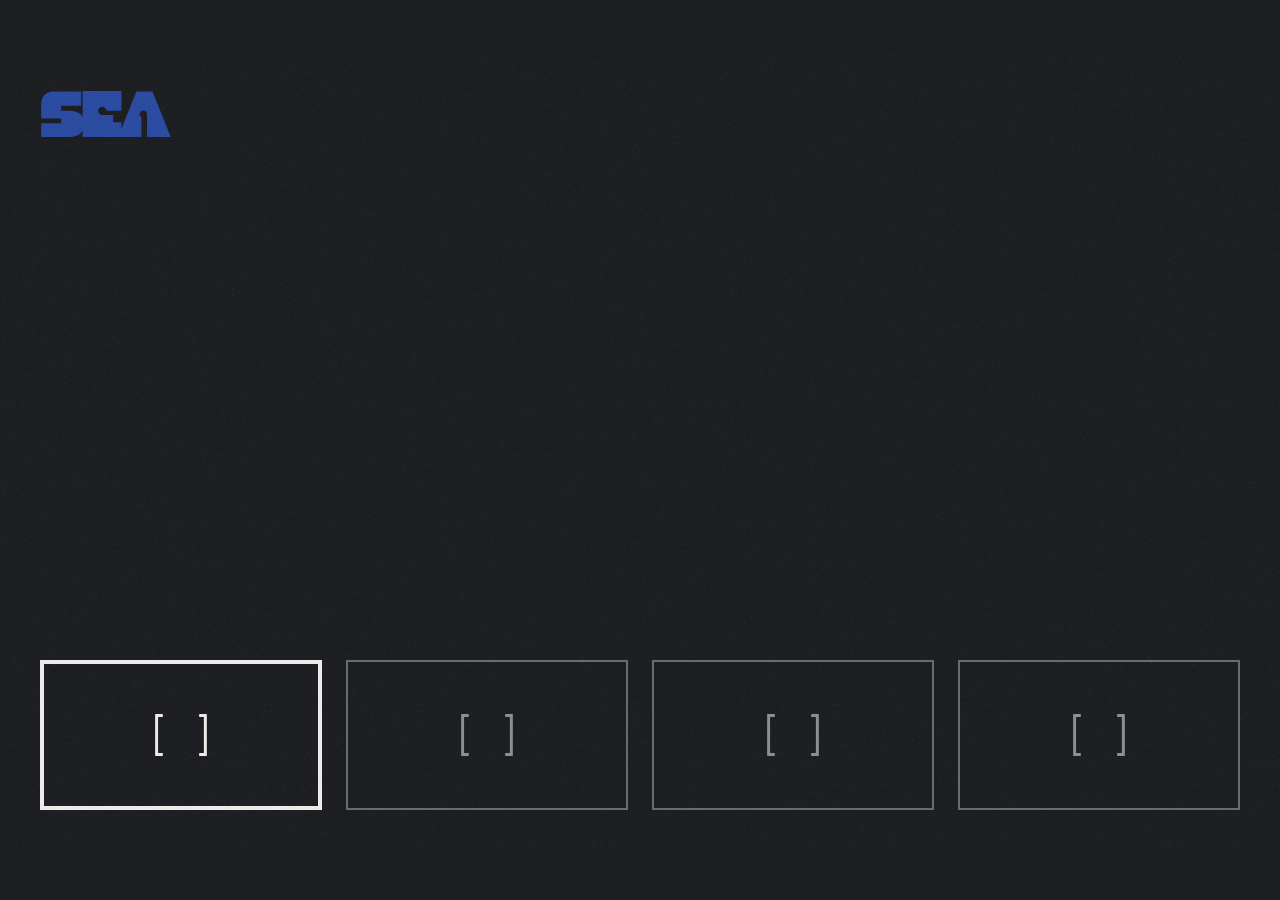
==== index.html @ a9088f77 "Add files via upload" ====
<!doctype html><html lang="ko"><head><meta charset="utf-8"><meta name="viewport" content="width=device-width,initial-scale=1"><title>SEA</title>
<meta name="theme-color" content="#1D1E21"><link rel="manifest" href="manifest.webmanifest"><link rel="apple-touch-icon" href="icons/icon-180.png"><link rel="icon" href="icons/icon-192.png">
<style>html,body{margin:0;background:#1D1E21}</style>
<script>(function(){var m=Math.min(innerWidth,screen.width)<760,u=false;try{u=localStorage.getItem('sea:unlocked')==='1'}catch(e){}
location.replace(u?(m?'HomeM2.dc.html':'HomeD.dc.html'):(m?'OnboardM.dc.html':'OnboardD.dc.html'));})();</script></head><body></body></html>
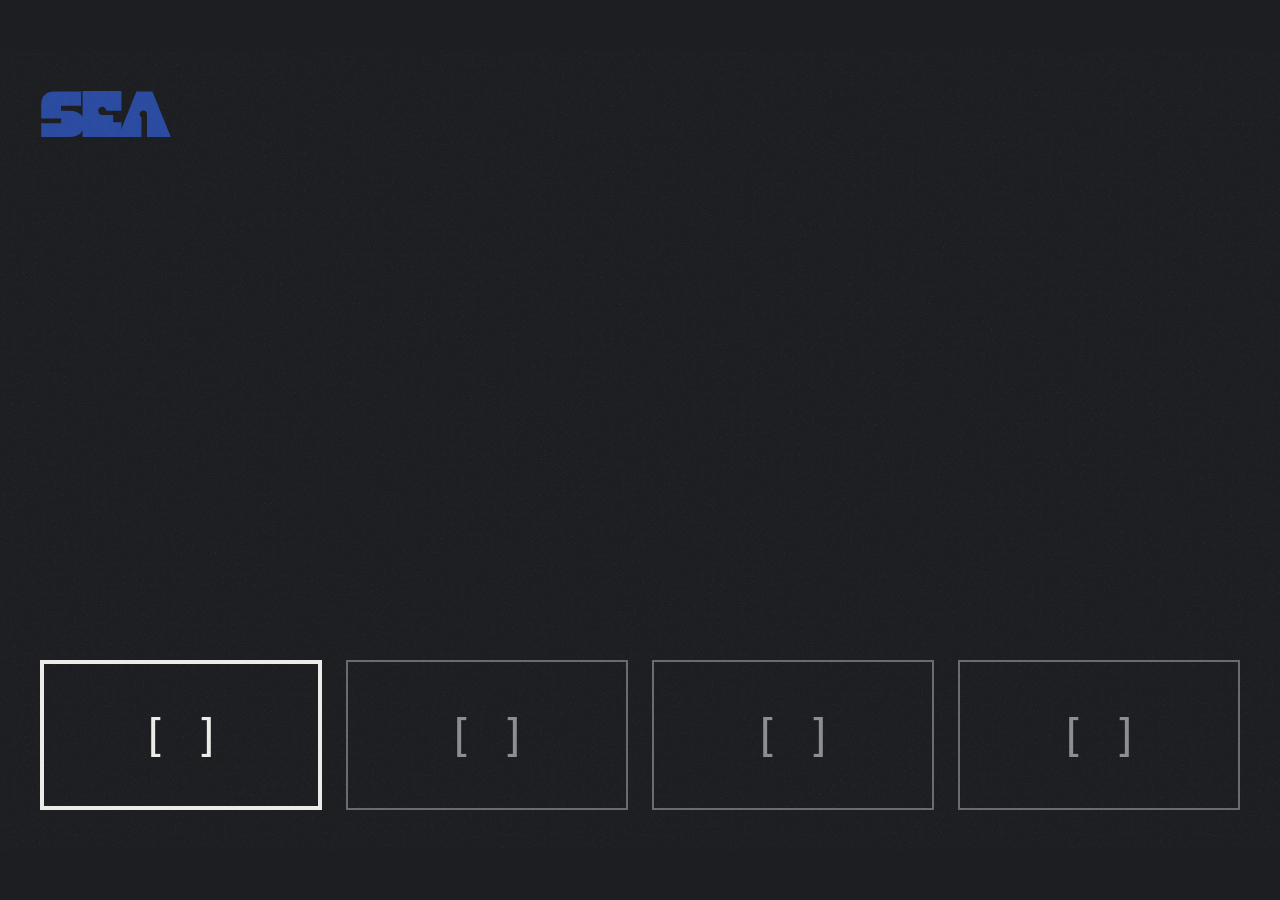
==== commit d6326a98: "Add files via upload" ====
--- a/index.html
+++ b/index.html
@@ -1,5 +1,128 @@
-<!doctype html><html lang="ko"><head><meta charset="utf-8"><meta name="viewport" content="width=device-width,initial-scale=1"><title>SEA</title>
-<meta name="theme-color" content="#1D1E21"><link rel="manifest" href="manifest.webmanifest"><link rel="apple-touch-icon" href="icons/icon-180.png"><link rel="icon" href="icons/icon-192.png">
-<style>html,body{margin:0;background:#1D1E21}</style>
-<script>(function(){var m=Math.min(innerWidth,screen.width)<760,u=false;try{u=localStorage.getItem('sea:unlocked')==='1'}catch(e){}
-location.replace(u?(m?'HomeM2.dc.html':'HomeD.dc.html'):(m?'OnboardM.dc.html':'OnboardD.dc.html'));})();</script></head><body></body></html>+<!doctype html><html lang="ko"><head><meta charset="utf-8">
+<meta name="viewport" content="width=device-width,initial-scale=1,viewport-fit=cover,user-scalable=no,interactive-widget=overlays-content">
+<title>SEA</title>
+<meta name="theme-color" content="#1D1E21">
+<meta name="apple-mobile-web-app-capable" content="yes"><meta name="mobile-web-app-capable" content="yes">
+<meta name="apple-mobile-web-app-status-bar-style" content="black-translucent"><meta name="apple-mobile-web-app-title" content="SEA">
+<link rel="manifest" href="manifest.webmanifest"><link rel="apple-touch-icon" href="icons/icon-180.png"><link rel="icon" href="icons/icon-192.png">
+<style>
+html,body{margin:0;height:100%;overflow:hidden;background:#1D1E21;overscroll-behavior:none;-webkit-tap-highlight-color:transparent;transition:background-color .5s}
+body{position:fixed;inset:0}
+#stage{position:fixed;inset:0;overflow:hidden}
+#stage iframe{position:absolute;left:0;top:0;width:100%;height:100%;border:0;visibility:hidden;background:transparent;display:block}
+#stage iframe.on{visibility:visible}
+#load{position:fixed;inset:0;z-index:9;background:#1D1E21;display:flex;flex-direction:column;align-items:center;justify-content:center;gap:22px;transition:opacity .6s ease}
+#load.off{opacity:0;pointer-events:none}
+#load .logo{width:150px;animation:breathe 1.6s ease-in-out infinite alternate}
+#load .logo svg{width:100%;height:auto}
+#load .bar{width:150px;height:3px;background:rgba(236,235,231,.15);overflow:hidden}
+#load .bar i{display:block;width:40%;height:100%;background:#2A4BA0;animation:slide 1.1s cubic-bezier(.4,0,.2,1) infinite}
+#tick{position:fixed;left:0;top:0;height:3px;width:0;background:#2A4BA0;z-index:8;opacity:0;transition:opacity .2s}
+#tick.go{opacity:1;animation:tick 2.4s cubic-bezier(.1,.6,.2,1) forwards}
+@keyframes breathe{from{opacity:.55;transform:scale(.97)}to{opacity:1;transform:none}}
+@keyframes slide{from{transform:translateX(-110%)}to{transform:translateX(260%)}}
+@keyframes tick{from{width:0}to{width:85%}}
+</style></head><body>
+<div id="stage" aria-live="polite"></div>
+<div id="tick" aria-hidden="true"></div>
+<div id="load" role="status" aria-label="불러오는 중"><div class="logo"><svg viewBox="64 36 538 196"  role="img" aria-label="SEA" style="display:block;"><path fill="#2A4BA0" d="M125.48,42.34h105.7l.37,58.43h-82.25v20.1h33.87c41.69,0,62.16,23.82,62.16,53.22s-20.47,53.97-62.16,53.97h-114.64v-56.2h81.14v-19.73h-81.14v-56.2c0-36.85,20.47-53.6,56.95-53.6Z"></path><path fill="#2A4BA0" d="M396.02,39.74v80.77h-61.78c-.37-8.56-7.44-15.63-16.38-15.63s-16.75,7.44-16.75,16.75,7.44,16.38,16.75,16.38h44.66v30.15h33.5v59.92h-158.55V39.74h158.55Z"></path><path fill="#2A4BA0" d="M477.74,147.3v80.77h-95.28l74.81-185.72h65.13l75.18,185.72h-97.14v-93.05c0-8.19-6.7-14.89-14.89-14.89s-14.89,6.7-14.89,14.89c0,5.21,2.61,10.05,7.07,12.28Z"></path></svg></div><div class="bar"><i></i></div></div>
+<script>
+(function () {
+  window.__SEA_SHELL = true;
+  var API = 'https://script.google.com/macros/s/AKfycbxQtSueuLYYESaF0tlLg1548-69484XeGy9Fcef4gxMqGpDpuX1JUzJbGy-PPEKbmEmkA/exec';
+  try { var mq = new URLSearchParams(location.search).get('me'); if (mq === 'hy-260dfaa1') localStorage.setItem('sea:me', 'hy'); else if (mq === 'sea') localStorage.removeItem('sea:me'); } catch (e) {}
+  var M = Math.min(innerWidth, screen.width) < 760;
+  var ORDER = ['Onboard', 'Letter', 'Home', 'Schedule', 'Notice', 'Tips', 'Ask'];
+  var DARK = { Onboard: 1, Letter: 1 };
+  var stage = document.getElementById('stage'), load = document.getElementById('load'), tick = document.getElementById('tick');
+  function baseOf(h) { var m = String(h).match(/(Onboard|Letter|Home|Schedule|Notice|Tips|Ask)/); return m ? m[1] : null; }
+  function file(b) { return (b === 'Home' ? (M ? 'HomeM2' : 'HomeD') : b + (M ? 'M' : 'D')) + '.dc.html'; }
+  var frames = {}, cur = null, busy = false, queued = null;
+  function ready(f, done) {
+    var n = 0, fin = false, end = function () { if (fin) return; fin = true; requestAnimationFrame(function () { requestAnimationFrame(done); }); };
+    (function t() {
+      try {
+        var d = f.contentDocument, r = d && d.getElementById('dc-root');
+        if (r && r.style.transform && r.querySelector('.sc-host > div')) {
+          if (d.fonts && d.fonts.ready) { d.fonts.ready.then(end); setTimeout(end, 900); } else end();
+          return;
+        }
+      } catch (e) {}
+      if (n++ < 400) setTimeout(t, 25); else end();
+    })();
+  }
+  function make(b, q) {
+    var f = document.createElement('iframe');
+    f.setAttribute('title', b); f.setAttribute('allow', 'clipboard-write; web-share');
+    var o = { b: b, q: q || '', f: f, done: false, cbs: [] };
+    o.when = function (cb) { if (o.done) cb(); else o.cbs.push(cb); };
+    f.addEventListener('load', function () { ready(f, function () { o.done = true; o.cbs.splice(0).forEach(function (cb) { cb(); }); }); }, { once: true });
+    f.src = file(b) + (q || '');
+    stage.appendChild(f); frames[b] = o; return o;
+  }
+  function show(o) {
+    try { var w = o.f.contentWindow; w.dispatchEvent(new Event('sea:show')); } catch (e) {}
+  }
+  function go(h, fromPop) {
+    var b = baseOf(h); if (!b) return;
+    var q = h.indexOf('?') >= 0 ? h.slice(h.indexOf('?')) : '';
+    if (busy) { queued = [h, fromPop]; return; }
+    var o = frames[b];
+    if (o && q && o.q !== q) { if (o === cur) { o.f.src = file(b) + q; o.q = q; return; } o.f.remove(); delete frames[b]; o = null; }
+    if (!o) o = make(b, q);
+    if (o === cur) return;
+    busy = true;
+    var d = cur ? (ORDER.indexOf(b) >= ORDER.indexOf(cur.b) ? 1 : -1) : 0;
+    if (!fromPop) { try { history[cur ? 'pushState' : 'replaceState']({ h: file(b) + q }, '', '#' + b); } catch (e) {} }
+    var slow = setTimeout(function () { if (cur) tick.className = 'go'; }, 120);
+    o.when(function () { clearTimeout(slow); tick.className = ''; swap(o, d); });
+  }
+  function swap(o, d) {
+    var old = cur; cur = o;
+    document.documentElement.style.backgroundColor = document.body.style.backgroundColor = DARK[o.b] ? '#1D1E21' : '#2A4BA0';
+    o.f.classList.add('on'); show(o);
+    if (!old) { load.classList.add('off'); busy = false; prefetch(); return next(); }
+    try { var a = old.f.contentDocument.activeElement; if (a && a.blur) a.blur(); } catch (e) {}
+    var dur = 560, ez = 'cubic-bezier(.22,.8,.22,1)';
+    o.f.style.zIndex = 2; old.f.style.zIndex = 1;
+    o.f.style.boxShadow = (d > 0 ? '-' : '') + '24px 0 48px rgba(10,12,20,.28)';
+    var an = o.f.animate([{ transform: 'translate3d(' + (d * 100) + '%,0,0)' }, { transform: 'translate3d(0,0,0)' }], { duration: dur, easing: ez });
+    old.f.animate([{ transform: 'translate3d(0,0,0)', opacity: 1 }, { transform: 'translate3d(' + (-d * 28) + '%,0,0)', opacity: .55 }], { duration: dur, easing: ez, fill: 'forwards' });
+    an.onfinish = function () {
+      old.f.classList.remove('on'); old.f.getAnimations().forEach(function (x) { x.cancel(); });
+      o.f.style.zIndex = ''; o.f.style.boxShadow = ''; old.f.style.zIndex = '';
+      busy = false; next();
+    };
+  }
+  function next() { if (queued) { var q = queued; queued = null; go(q[0], q[1]); } }
+  function prefetch() {
+    var list = ['Letter', 'Home', 'Schedule', 'Notice', 'Tips', 'Ask'];
+    (function one() {
+      var b = list.shift(); if (!b) return;
+      if (frames[b]) return one();
+      var o = make(b, ''); o.when(function () { setTimeout(one, 250); });
+    })();
+  }
+  window.__seaGo = function (h) { go(h, false); };
+  addEventListener('popstate', function (e) { var h = e.state && e.state.h; if (h) go(h, true); });
+  // 키보드: 화면을 밀어 올리지 않고 겹치게. 안쪽 페이지에 키보드 높이만 알려 준다.
+  if (window.visualViewport) {
+    var vv = window.visualViewport, base = innerHeight;
+    var kb = function () {
+      if (vv.height > base) base = vv.height;
+      var px = Math.max(0, Math.round(innerHeight - vv.height - vv.offsetTop)); if (px < 80) px = 0;
+      try { cur && cur.f.contentWindow.__seaKb && cur.f.contentWindow.__seaKb(px); } catch (e) {}
+      if (window.scrollY || document.body.scrollTop) { window.scrollTo(0, 0); document.body.scrollTop = 0; }
+    };
+    vv.addEventListener('resize', kb); vv.addEventListener('scroll', kb);
+  }
+  var u = false, dd = false;
+  try { u = localStorage.getItem('sea:unlocked') === '1'; dd = !!localStorage.getItem('sea:dates'); } catch (e) {}
+  var start = function () { go(u && dd ? 'Home' : (u ? 'Onboard?step=dates' : 'Onboard'), false); };
+  if (u && !dd && API) {
+    var t = setTimeout(start, 2500), once = false, st2 = function () { if (once) return; once = true; clearTimeout(t); start(); };
+    fetch(API + '?t=' + Date.now()).then(function (r) { return r.json(); }).then(function (x) { var r = x && x.store && x.store['sea:dates']; if (r && r.v) { try { localStorage.setItem('sea:dates', JSON.stringify(r.v)); localStorage.setItem('sea:dates:at', String(r.at)); dd = true; } catch (e) {} } st2(); }).catch(st2);
+  } else start();
+  if ('serviceWorker' in navigator) addEventListener('load', function () { navigator.serviceWorker.register('sw.js').catch(function () {}); });
+})();
+</script></body></html>
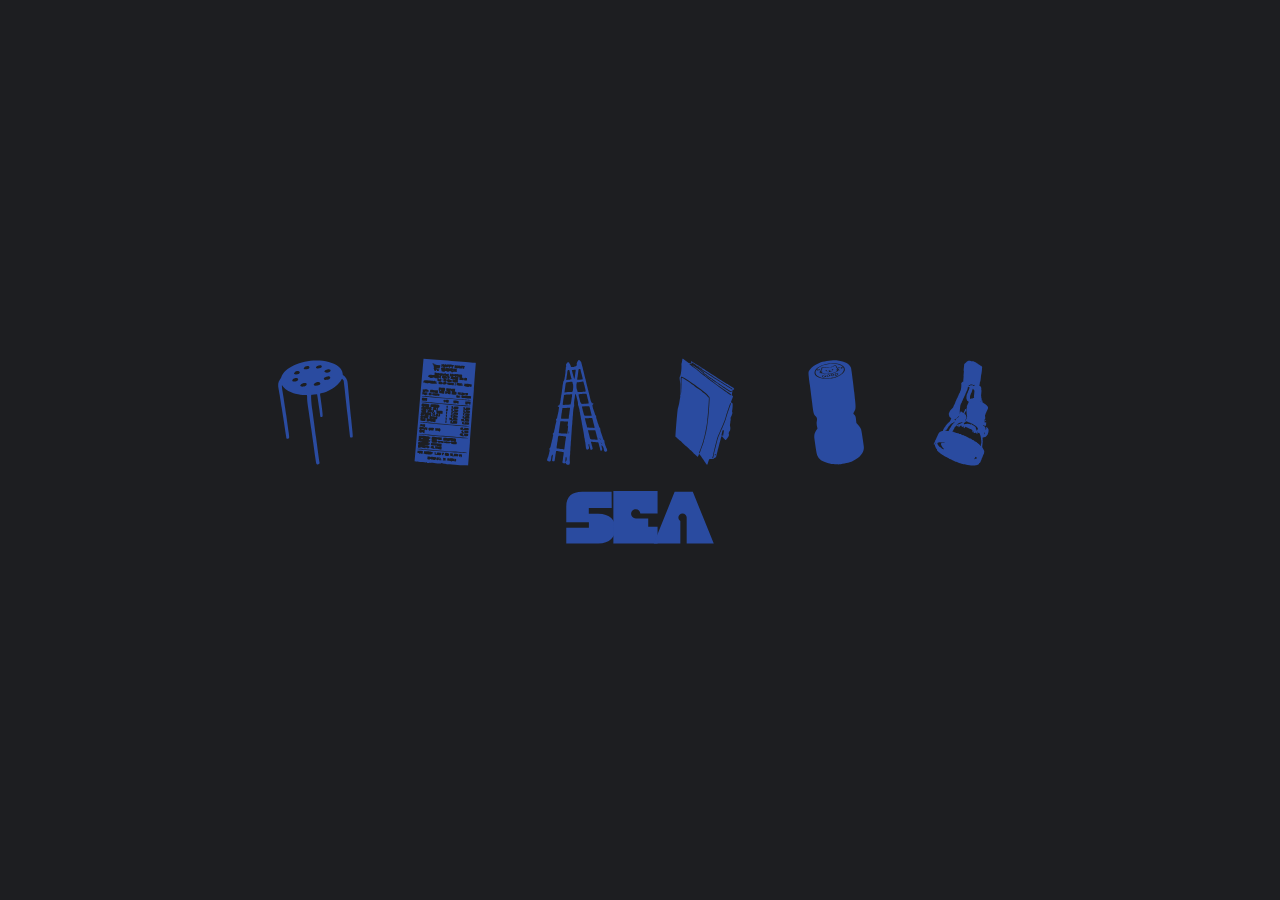
==== commit 5fc9106d: "Add files via upload" ====
--- a/index.html
+++ b/index.html
@@ -13,19 +13,20 @@
 #stage iframe.on{visibility:visible}
 #load{position:fixed;inset:0;z-index:9;background:#1D1E21;display:flex;flex-direction:column;align-items:center;justify-content:center;gap:22px;transition:opacity .6s ease}
 #load.off{opacity:0;pointer-events:none}
-#load .logo{width:150px;animation:breathe 1.6s ease-in-out infinite alternate}
-#load .logo svg{width:100%;height:auto}
-#load .bar{width:150px;height:3px;background:rgba(236,235,231,.15);overflow:hidden}
-#load .bar i{display:block;width:40%;height:100%;background:#2A4BA0;animation:slide 1.1s cubic-bezier(.4,0,.2,1) infinite}
+#load .objs{display:flex;align-items:flex-end;justify-content:center;gap:min(2vw,18px);width:min(86vw,760px)}
+#load .objs svg{flex:1 1 0;min-width:0;height:auto;max-height:22vh;opacity:0;transform:translateY(-36px) rotate(var(--r));animation:drop .7s cubic-bezier(.2,.8,.25,1.15) forwards;animation-delay:calc(var(--i) * 170ms)}
+#load .logo{width:min(34vw,150px);opacity:0;animation:fadein .6s ease forwards;animation-delay:1.05s}
+#load .logo svg{width:100%;height:auto;display:block}
+@media (max-width:759px){#load .objs{flex-wrap:wrap;width:78vw;row-gap:10px}#load .objs svg{flex:0 0 30%;max-height:none}}
+@keyframes drop{to{opacity:1;transform:translateY(0) rotate(var(--r))}}
+@keyframes fadein{to{opacity:1}}
 #tick{position:fixed;left:0;top:0;height:3px;width:0;background:#2A4BA0;z-index:8;opacity:0;transition:opacity .2s}
 #tick.go{opacity:1;animation:tick 2.4s cubic-bezier(.1,.6,.2,1) forwards}
-@keyframes breathe{from{opacity:.55;transform:scale(.97)}to{opacity:1;transform:none}}
-@keyframes slide{from{transform:translateX(-110%)}to{transform:translateX(260%)}}
 @keyframes tick{from{width:0}to{width:85%}}
 </style></head><body>
 <div id="stage" aria-live="polite"></div>
 <div id="tick" aria-hidden="true"></div>
-<div id="load" role="status" aria-label="불러오는 중"><div class="logo"><svg viewBox="64 36 538 196"  role="img" aria-label="SEA" style="display:block;"><path fill="#2A4BA0" d="M125.48,42.34h105.7l.37,58.43h-82.25v20.1h33.87c41.69,0,62.16,23.82,62.16,53.22s-20.47,53.97-62.16,53.97h-114.64v-56.2h81.14v-19.73h-81.14v-56.2c0-36.85,20.47-53.6,56.95-53.6Z"></path><path fill="#2A4BA0" d="M396.02,39.74v80.77h-61.78c-.37-8.56-7.44-15.63-16.38-15.63s-16.75,7.44-16.75,16.75,7.44,16.38,16.75,16.38h44.66v30.15h33.5v59.92h-158.55V39.74h158.55Z"></path><path fill="#2A4BA0" d="M477.74,147.3v80.77h-95.28l74.81-185.72h65.13l75.18,185.72h-97.14v-93.05c0-8.19-6.7-14.89-14.89-14.89s-14.89,6.7-14.89,14.89c0,5.21,2.61,10.05,7.07,12.28Z"></path></svg></div><div class="bar"><i></i></div></div>
+<div id="load" role="status" aria-label="불러오는 중"><div class="objs"><svg viewBox="0 0 200 200" aria-hidden="true" style="--i:0;--r:-6deg"><path fill="#2A4BA0" fill-rule="evenodd" d="M92,193.4C90.9,192.5 90.8,191.2 90.4,180.3C90.1,168.3 89.3,146.7 88.6,129C88.4,125.5 88.1,117.7 87.9,111.6C87.7,105.6 87.4,97.8 87.2,94.4C86.7,80.5 86.6,78.4 87.1,73.5C87.6,68 87.8,68.5 85.2,68.2C77.3,67 73.7,66.2 67,63.8C58.9,61 49.9,54.6 46.5,49.1C44.4,45.8 44.6,46 44.4,47.3C44.2,49.1 44.2,54.6 44.5,56.9C44.7,59 45.6,76.3 46.1,88.4C46.2,92.2 46.4,97.3 46.6,99.8C46.7,102.3 47,108.4 47.1,113.5C47.3,118.5 47.5,126.2 47.7,130.5C48.1,141.9 48,142.2 45.6,142.6C43.8,142.9 42.6,142.2 42.6,140.9C42.6,140.3 42.5,138.1 42.3,135.8C42.2,133.5 41.9,127.3 41.7,121.9C41.5,116.5 41.1,108.3 40.9,103.8C40.6,99.3 40.3,93.4 40.2,90.8C40.1,88.1 39.9,85.4 39.8,84.6C39.7,83.9 39.5,79.8 39.3,75.5C39.1,71.2 38.8,65.1 38.6,62.1C38.5,59 38.2,55.4 38.1,54C37,44.9 38.3,39.3 42.2,35.5C43.6,34.1 44.4,33.1 44.9,31.9C54.6,10.6 99.3,1.2 132.3,13.5C147.2,19.1 155.1,27.3 155,37.1C154.9,39.6 155,39.8 155.6,40.1C158.1,41.7 160.3,45.3 161.5,49.8C162.2,52.5 162.2,52.5 161.9,70.3C161.8,80.1 161.6,102.2 161.6,119.3C161.6,152.3 161.6,151.7 160.4,152.1C159.1,152.6 156.5,152 156.2,151C156.2,150.8 156,133.5 155.9,112.6C155.7,62.2 155.6,50.2 155.3,49.3C154.9,48.3 153.2,46 152.8,46C152.6,46 152.1,46.6 151.7,47.2C147.1,54.5 135.3,62.6 126.5,64.6C125.8,64.7 124.9,65 124.4,65.3C123.1,65.8 117.7,67.1 114.3,67.7C110.4,68.3 110.7,67.7 111,75C112.1,110.4 112.1,110.3 109.5,110.3C107.1,110.3 107,110.2 107,104.5C106.9,101.8 106.8,97.3 106.7,94.6C106.5,91.9 106.3,86.2 106.1,82C106,77.8 105.8,73.1 105.7,71.6L105.5,68.9 L100.3,68.9C95.1,69 95,69 94.8,69.5C94,72.7 93.7,84.9 94.1,96.2C94.3,100.1 94.6,110.6 94.8,119.6C95,128.6 95.3,139.4 95.5,143.6C95.6,147.9 95.9,155.8 96,161.2C96.6,181.7 96.8,187.8 97,189.9C97.2,192.1 97.2,192.1 96.2,193.1C94.9,194.2 93.2,194.4 92,193.4ZM110.7,52.9C116.1,50.9 112.6,46 106.8,47.3C101.5,48.6 99.6,52.1 103.7,53.2C104.2,53.3 104.9,53.5 105.2,53.5C106.2,53.8 109.3,53.4 110.7,52.9ZM87.1,51.7C89.3,50.4 89.5,48.2 87.7,47C84,44.8 75.7,48.3 77.5,51.3C78.5,52.9 84.8,53.2 87.1,51.7ZM129.8,44.6C133.8,42.8 132.5,39.1 127.8,39.1C121,39.1 117.7,43.2 123.1,45C124.1,45.3 128.7,45 129.8,44.6ZM72.1,41.7C75.4,40.7 75.6,37.2 72.5,36.3C70.2,35.6 65.9,36.5 65.3,37.7C65.2,37.9 64.7,38.5 64.3,39C62.1,41.3 67.3,43.1 72.1,41.7ZM131.8,31.8C133.7,31 134.5,29.4 133.7,27.9C132.3,25.2 122.9,26.9 122.9,29.8C122.9,32.1 128.2,33.2 131.8,31.8ZM76.4,29.2C79.3,28.3 79.8,25.4 77.2,24.3C75.3,23.5 70.2,24.3 70.2,25.5C70.2,25.7 70,25.9 69.6,26.1C68.5,26.6 67.9,27.9 68.6,28.5C69.7,29.7 73.7,30 76.4,29.2ZM116.3,22.8C119,22.2 120.1,19.9 118.4,18.3C117.4,17.3 113.3,17.4 111.1,18.4C105.6,21 109.5,24.3 116.3,22.8ZM93.9,22.1C98.3,20.9 98,17 93.5,16.6C91.4,16.4 87.8,17.7 87.8,18.7C87.8,18.9 87.5,19.3 87.1,19.7C86.3,20.4 86.3,20.8 86.9,21.3C88,22.3 91.8,22.7 93.9,22.1Z"/></svg><svg viewBox="0 0 200 200" aria-hidden="true" style="--i:1;--r:5deg"><path fill="#2A4BA0" fill-rule="evenodd" d="M71.2,193.6C71.1,193.3 70.3,193.2 64.7,193.2C61.2,193.2 56.9,193.1 55.1,193L51.9,192.9 L51.9,100.8L51.9,8.8 L63.8,8.7C92.1,8.4 145.8,8 145.9,8.1C145.9,8.1 146,18.6 146.1,31.3C146.2,44 146.4,54.6 146.5,54.9C146.6,55.2 146.9,76.2 147,101.5C147.2,127 147.4,148 147.6,148.6C147.7,149.1 147.9,159.1 147.9,170.8L148.1,192.1 L146.4,192.1C145.4,192.1 144.6,192.3 144.5,192.4C144.4,192.6 144.1,192.5 143.7,192.3C143.2,192.1 142.8,192.1 142.2,192.3C141.6,192.5 137.4,192.7 129.6,192.8C123.2,192.9 114.6,193 110.5,193.1C103.1,193.2 103.1,193.2 102.4,192.6C101.6,191.7 100.5,191.7 99.7,192.5C99.1,193.2 99.1,193.2 90.1,193.2C82.2,193.2 81.1,193.3 80.9,193.6C80.7,194 80.7,194 80.5,193.6C80.3,193.1 79,193.1 78.8,193.6C78.7,193.9 78.2,194 76.6,194C75,194 74.5,193.9 74.4,193.6C74.2,193 71.9,193.1 71.6,193.6C71.4,194 71.4,194 71.2,193.6ZM79.1,187.3C79.7,186.6 81.4,186.4 81.6,187.1C81.9,188.2 83.6,187.7 83.8,186.6L83.9,185.6 L84,186.6C84.2,187.5 84.2,187.5 86.2,187.6C88.2,187.6 88.3,187.6 88.3,187.1C88.3,186.3 91.1,186.3 91.3,187.1C91.4,187.5 91.7,187.6 92.3,187.6C92.9,187.6 93.2,187.5 93.3,187.1C93.4,186.7 93.6,186.6 94.6,186.6C95.6,186.6 95.8,186.7 95.9,187.1C96.1,187.6 97.6,187.9 97.6,187.4C97.6,187.2 98.1,187.1 98.7,187.1C99.6,187.1 99.7,187 99.7,186.4C99.7,185.8 99.6,185.8 98.8,185.8C97.8,185.8 97.3,185.3 98,185.1C98.5,184.9 98.5,183.7 98,183.5C97.8,183.5 97.6,183.2 97.6,182.9C97.6,182.5 97.3,182.4 94.4,182.4L91.2,182.4 L91.2,183.7C91.2,184.8 91.2,185 90.7,185C90.2,185 90.2,184.8 90.2,183.6L90.2,182.3 L85.1,182.4C80.5,182.4 80.1,182.5 79.7,183C79.3,183.5 79.3,183.5 79.1,182.9C78.9,182.3 74.8,182.2 74.1,182.8C73.8,183.1 74.2,183.6 74.6,183.6C75.2,183.6 75.1,183.9 74.4,184.4C73.9,184.8 73.9,185 74.2,185.6C74.3,186 74.5,186.6 74.5,187C74.5,187.8 78.5,188 79.1,187.3ZM119,187.2C119.2,186.8 119.7,186.8 122.6,186.9L125.9,187 L125.9,184.7C125.9,182.4 125.9,182.4 124.8,182.4C123.8,182.4 123.8,182.4 123.7,184.1C123.7,185 123.5,185.8 123.4,185.8C123.3,185.8 123.2,185 123.2,184.1L123.2,182.4 L121.4,182.4C120.4,182.3 119.3,182.2 119,182C118.4,181.7 117.2,181.8 115.4,182.2C114.5,182.4 114.5,182.5 114.4,183.6L114.3,184.8 L114.1,183.6C114,182.4 114,182.4 112.1,182.4C110,182.3 109.6,182.5 109.6,183.9C109.6,184.6 109.7,184.9 110.2,185.2C110.8,185.6 110.8,185.6 110,185.8C109.5,185.8 109.2,186.1 109.2,186.3C109.2,186.6 109.7,186.7 112.6,186.7C114.5,186.7 116.1,186.7 116.2,186.8C116.9,187.6 118.8,187.8 119,187.2ZM106.4,186.8C108,186.8 108.4,185.8 106.8,185.7C106.1,185.7 106,185.7 106.6,185.5C107.5,185.3 107.6,184.8 106.9,184.4C106.2,184.1 106.2,183.7 106.9,183.6C107.3,183.5 107.5,183.2 107.4,182.9C107.3,182.5 107,182.4 104.9,182.4L102.5,182.4 L102.4,183.8C102.4,185.1 102.4,185.3 103,185.5C103.6,185.7 103.6,185.7 102.9,185.7C102,185.8 101.7,186.2 102.2,186.7C102.4,187.1 102.8,187.1 103.8,187C104.6,186.9 105.7,186.8 106.4,186.8ZM94.8,184.8C94.6,184.1 94.8,183.6 95.3,183.6C95.6,183.6 95.8,183.8 95.9,183.9C96.2,184.4 95.8,185.5 95.3,185.5C95.1,185.5 94.9,185.2 94.8,184.8ZM60.4,177.7C60.5,176.6 60.5,176.6 60.6,177.5C60.8,178.5 60.8,178.5 63,178.5L65.2,178.6 L65.1,176L65.1,173.4 L60.4,173.5C55.6,173.5 55.1,173.7 55.7,174.6C55.9,175 55.9,175.2 55.5,175.6C54.7,176.6 55.5,177.5 57.4,177.6C58.5,177.6 58.7,177.7 58.8,178.3C58.9,179.5 60.4,179.1 60.4,177.7ZM81.7,177.9C81.9,177.7 82.4,177.5 82.8,177.5C83.7,177.5 84,177.1 83.5,176.6C83.2,176.3 82.9,176.2 82.1,176.3C81.4,176.4 81.1,176.3 81.2,176.1C81.3,175.9 81.8,175.7 82.5,175.7C84.3,175.5 84.3,174.2 82.5,174.1C81.8,174.1 81.2,173.9 81.1,173.8C81,173.6 74.5,173.4 69.9,173.5C67.3,173.5 67.1,173.6 67.1,174.1C67.1,174.3 67.2,174.6 67.3,174.7C67.5,174.8 67.5,175.3 67.4,175.8C67.3,176.5 67.4,176.7 67.8,177C68.2,177.2 68.1,177.2 67.4,177.3C66.7,177.3 66.5,177.4 66.6,177.7C66.7,178.6 80.7,178.8 81.7,177.9ZM98.1,177.8C98.5,177.3 98.5,174.3 98.1,173.9C97.5,173.3 90.8,173.4 90.4,174.1C90.1,174.7 90.1,175.6 90.5,175.7C91.2,176 90.4,176.7 89.4,176.7C88.3,176.7 88.3,176.7 88.3,175.1C88.3,173.5 88.3,173.5 87.3,173.6C86.1,173.7 85.6,174.4 86.3,175.1C86.6,175.4 86.7,176 86.7,177C86.7,178.4 86.7,178.4 87.6,178.3C88.1,178.2 88.6,178.3 88.7,178.3C89.1,178.7 97.7,178.3 98.1,177.8ZM111.5,178.3C111.7,178.2 112,177.8 112,177.5C112,177.2 112.2,176.9 112.4,176.8C112.8,176.6 112.8,176.4 112.3,175.2C111.5,173 111.4,173 108.4,173.1C105.4,173.1 104.8,173.6 104.8,175.9C104.8,178.1 105.4,178.6 108.3,178.6C109.8,178.6 111.2,178.5 111.5,178.3ZM121.3,178.2C121.5,177.9 122.3,177.8 125,177.8C128.8,177.8 129.2,177.6 129.2,175.7C129.2,173.5 128.8,173.3 124.7,173.3L121,173.3 L121,174.6C121,175.8 121.1,176 121.6,176.2C122,176.3 121.8,176.4 120.5,176.5C119.1,176.6 118.9,176.5 119,176.2C119.2,176 119.2,175.3 119.2,174.6L119.3,173.4 L117,173.3C114.3,173.2 113.8,173.6 114.3,174.8C114.5,175.1 114.6,176 114.6,176.6L114.6,177.8 L116.7,177.8C118.4,177.8 118.9,177.9 119,178.2C119.1,178.4 119.5,178.6 120.1,178.6C120.5,178.6 121.1,178.4 121.3,178.2ZM135.2,178C135.8,177.2 135.8,174.3 135.1,173.6C134.7,173 134.5,173 132.5,173.2L130.3,173.4 L130.3,175.6C130.3,177.8 130.3,177.8 131.4,177.8C132.3,177.8 132.4,177.7 132.4,177.2C132.4,176.6 133.4,175.7 133.7,176C133.7,176.1 133.6,176.5 133.3,177C132.6,178.5 134.2,179.4 135.2,178ZM101.6,177.1C101.6,176.7 101.7,176.5 102,176.5C103.2,176.5 103.9,174.5 103.1,173.8C102.9,173.6 102.1,173.5 101.3,173.6L99.9,173.7 L99.8,175.7C99.7,177.8 99.7,177.8 100.7,177.8C101.5,177.8 101.6,177.7 101.6,177.1ZM124.8,170.9C125,170.7 129.4,170.6 134.5,170.6C142.3,170.6 143.8,170.6 143.8,170.2C143.8,170 143.7,169.8 143.4,169.7C142.7,169.4 118.4,169.5 118.2,169.8C118.1,170 107.3,170.1 86.6,170.1C55.1,170.1 55.1,170.1 55.1,170.7C55.1,171.3 55.1,171.3 89.7,171.2C109.5,171.1 124.5,171 124.8,170.9ZM60.5,167.7C60.7,167 62.2,166.9 62.6,167.6C62.9,167.9 63.8,168 66.2,168.1L69.4,168.3 L69.5,167.1C69.5,166.2 69.5,166.1 69.7,166.4C69.9,166.8 70.3,166.9 71.3,166.9C72.5,166.9 72.6,166.9 72.6,167.6C72.6,168.4 74.2,168.6 74.4,167.7C74.5,167.3 74.8,167.2 75.6,167.2C77.1,167.2 77.2,165.9 75.6,165.8C74.3,165.7 74.2,165.1 75.5,165C76.9,164.9 77.2,163.7 75.7,163.7C74.9,163.7 74.7,163.6 74.5,163C74.2,162.3 72.1,162 71.7,162.6C71.6,162.8 70.3,162.9 68.4,162.9C65.3,162.8 65.3,162.8 67.6,162.6C68.8,162.5 70.9,162.3 72.2,162.2C73.7,162.1 74.7,161.9 74.9,161.7C75.2,161.5 75.6,161.3 76,161.3C76.5,161.3 76.6,161.2 76.6,160.7C76.5,160 74.8,159.7 74.5,160.3C74.3,160.6 74.2,160.6 74.2,160.3C74.2,159.7 74.4,159.6 75.4,159.6C76.3,159.6 76.5,159.5 76.6,159C76.7,158.3 76.5,158.2 74.7,158C73.4,157.8 72.8,157.1 74.1,157.1C74.5,157.1 74.7,156.9 74.8,156.5C74.9,156.1 75.2,156 75.8,156C76.7,156 76.9,155.6 76.3,155C75.8,154.5 74.5,154.6 74.5,155.1C74.5,155.3 74.4,155.5 74.2,155.6C74,155.7 74,155.5 74,155C74.1,154.4 74.2,154.3 74.9,154.4C75.9,154.4 76.8,153.8 76.5,153.3C76.4,153 76.1,152.8 75.5,152.8C74.3,152.8 73.3,152.2 74,151.9C74.3,151.8 74.5,151.5 74.5,151.2C74.5,150.8 74.7,150.7 75.6,150.7C77.1,150.7 77.2,149.4 75.6,149.3C74.2,149.2 74.1,148.6 75.5,148.6C76.5,148.6 76.6,148.5 76.6,147.9C76.6,147.3 76.5,147.2 75.7,147.2C75.2,147.2 74.7,147.1 74.5,146.8C74,146.2 55.7,146.3 55.4,146.9C55.3,147.1 55.5,147.5 55.8,147.7C56.2,148 56.2,148 55.8,148.4C55.3,148.7 55.3,148.9 55.6,149.5C55.7,149.9 55.9,150.5 55.9,151C55.9,151.7 56,151.8 57,151.8L58.1,151.8 L57.1,151.9C55.4,152.1 54.9,152.8 56.3,153.3C56.7,153.5 56.7,153.6 56,153.6C55.1,153.6 54.8,154 55.4,154.6C55.6,154.8 55.6,155 55.4,155.3C54.4,156.4 56.3,157 57.6,156C58.3,155.4 58.3,155.4 58.3,156.2C58.3,157.1 58.3,157.1 60.5,157.1C61.9,157.1 62.8,157.2 62.8,157.3C62.8,157.5 62.2,157.6 61.5,157.6C60.5,157.6 60.1,157.7 60.1,158C60.1,158.2 60,158.4 59.9,158.4C59.8,158.4 59.5,158.2 59.3,158C59.2,157.8 58.6,157.6 58.1,157.6C56.5,157.6 54.4,159.8 55.4,160.4C55.5,160.5 55.6,160.8 55.5,161.1C55.3,162 56,162.6 57.4,162.7C58.3,162.8 58.3,162.8 57,162.9C55.5,162.9 55,163.4 55.6,164.1C55.9,164.4 55.9,164.6 55.7,164.8C55.5,165.1 55.5,165.3 55.6,165.6C55.8,165.8 55.9,166.4 55.9,166.9C55.9,168.2 55.9,168.2 58.3,168.2C60.1,168.2 60.4,168.2 60.5,167.7ZM85.6,167.9C86.2,167.3 86,166.4 85.2,166.3C84.7,166.3 84.4,166.1 84.4,165.7C84.3,165.4 84,164.9 83.7,164.6C83.2,164.1 83.2,164 83.6,164C83.9,164 84.1,163.8 84.1,163.4C84.1,162.5 79.7,162.7 79.3,163.6C79.1,164 78.8,164.6 78.7,164.8C78.2,165.8 78.4,166.9 79.1,166.9C79.5,166.9 79.8,167 79.8,167.2C79.8,167.3 80.6,167.4 81.7,167.4C83.1,167.4 83.6,167.5 83.7,167.8C83.9,168.3 85.1,168.4 85.6,167.9ZM98.1,165.5C98.1,164 98.1,163 97.9,162.8C97.5,162.3 93.8,162.2 93.5,162.6C93.4,162.8 91.8,162.9 89.7,162.9C85.8,162.9 85.4,163.1 86.3,164.5C86.5,164.9 86.7,165.7 86.7,166.3L86.7,167.4 L89.8,167.4C91.6,167.4 93.1,167.6 93.4,167.7C93.6,167.8 94.7,167.9 95.9,167.9L98,167.8 L98.1,165.5ZM88.6,161.7C89.1,161.3 89.1,161.3 89.1,161.7C89.1,162.1 89.6,162.1 93.4,162.1L97.6,162.1 L97.6,159.9L97.6,157.6 L88.1,157.7L78.6,157.7 L78.5,159.6C78.5,160.6 78.5,161.6 78.6,161.7C78.8,162.3 88,162.2 88.6,161.7ZM85.9,156.8C85.9,156.7 86.5,156.5 87.2,156.5C88.4,156.5 88.6,156.5 89,155.7C89.2,155.3 89.4,154.9 89.5,154.9C89.8,154.9 91,155.6 91,155.8C91,156.1 95.1,156 95.3,155.6C95.4,155.4 95.5,155.4 95.8,155.7C96.4,156.2 99.4,156.1 100.2,155.5C101,154.8 101.7,154.8 102,155.4C102.1,155.7 102.5,155.8 103.6,155.7C104.4,155.7 105.1,155.7 105.2,155.8C105.5,156.1 106.9,156 106.9,155.7C106.9,155.6 107.1,155.5 107.3,155.5C107.5,155.5 107.7,155.6 107.7,155.7C107.7,156 109.1,156.1 109.4,155.8C109.5,155.8 110.1,155.7 110.9,155.6C111.9,155.6 112.4,155.5 112.6,155.1C112.9,154.8 113.3,154.7 114.2,154.7C115.2,154.7 115.4,154.8 114.9,154.9C114.4,155 114.2,155.3 114.2,155.7C114.2,156.4 114.2,156.4 119,156.4C124.5,156.5 124.4,156.5 124.4,154.3C124.4,152.5 124,151.8 122.8,151.8C122.1,151.8 122.1,151.7 122.3,151.1C122.7,150.2 122.7,147.2 122.3,146.7C122.1,146.3 110.1,146 109.4,146.4C109.3,146.5 108.7,146.5 108.2,146.5C107.7,146.4 107.1,146.5 107,146.7C106.9,146.9 106.8,146.9 106.7,146.8C106.6,146.6 105.2,146.4 103.6,146.4C99.9,146.2 99.6,146.4 99.6,148.8C99.6,151.6 99.9,151.8 103.3,151.6C106.7,151.4 106.7,151.4 109,151.6C110.4,151.8 110.7,151.7 111.1,151.2C111.3,150.9 111.9,150.7 112.3,150.7C112.7,150.7 113.1,150.6 113.2,150.4C113.5,149.9 113.8,150.2 113.8,150.8C113.8,151.5 113.9,151.5 114.9,151.4C117,151 120,151.1 120.1,151.4C120.2,151.6 119.4,151.8 117.2,151.8C114.2,151.9 114.2,151.9 114.1,152.7C114,153.8 113.6,153.8 112,153.2C111.4,152.9 110.6,152.8 110.2,152.9C109.9,153 109.5,152.9 109.4,152.8C109.2,152.5 107.7,152.5 107.7,152.8C107.7,153 107.5,153.1 107.3,153.1C107.1,153.1 106.9,153 106.9,152.8C106.9,152.5 105.4,152.5 105.2,152.8C105.1,152.9 104.8,153 104.5,152.9C104.2,152.8 103.3,153 102.5,153.2C101.2,153.7 101,153.7 100.3,153.3C99.1,152.6 91.1,152.6 90.4,153.4C89.7,154.1 88.8,154 88.8,153.2C88.8,152.9 88.6,152.5 88.4,152.3C87.6,152 79.6,151.9 79.1,152.3C78.6,152.7 78.6,153.5 79.1,153.7C79.4,153.8 79.5,154.3 79.5,155.5L79.5,157.1 L82.7,157.1C84.7,157.1 85.9,157 85.9,156.8ZM60.7,152.1C60.5,151.9 60.4,151.6 60.5,151.3C60.6,150.6 61.9,150.5 62.4,151.1C62.7,151.5 63.3,151.6 65.1,151.8C67.2,151.9 67.3,151.9 65.8,152C64.9,152 63.5,152.1 62.6,152.2C61.8,152.2 60.9,152.2 60.7,152.1ZM88,151.2C88.1,150.8 88.3,150.7 89,150.7C89.4,150.7 90,150.5 90.2,150.3C90.7,149.6 91,149.8 91,150.8C91,151.9 92.1,152.2 92.8,151.4C93.1,151.1 93.7,151 95.5,151C97.9,151 98.3,150.8 97.8,150.2C97.6,150 96.8,149.9 95.1,149.8L92.7,149.8 L95,149.7C97.3,149.6 97.3,149.6 97.3,149C97.3,148.4 97.2,148.3 96.3,148.3C95.7,148.3 95.2,148.2 95.2,148C95.2,147.9 95.7,147.8 96.3,147.8C97.2,147.8 97.3,147.7 97.3,147.1C97.3,146.5 97.3,146.5 88.4,146.5C80,146.5 79.5,146.5 79.5,146.9C79.5,147.2 79.3,147.7 79,148.1C78.4,148.8 78.3,149.6 78.7,149.6C78.9,149.6 79,150 79,150.5C79,151.8 78.9,151.8 83.6,151.8C87.6,151.8 87.8,151.7 88,151.2ZM115.3,144.2C143.1,144.2 144.4,144.1 143.4,143.3C143.3,143.2 123.4,143.1 99.1,143.2C55.1,143.3 55.1,143.3 55.1,143.9C55.1,144.4 55.1,144.4 71.5,144.4C80.5,144.3 100.2,144.3 115.3,144.2ZM65.2,138.2C65.1,135.1 65.1,135.1 65.9,134.9C66.4,134.8 66.8,134.9 67.1,135.3C67.4,135.7 67.7,135.8 68.5,135.8C69.6,135.7 69.6,135.7 69.7,133.2L69.7,130.8 L67.5,130.8C65.3,130.8 65.2,130.8 65.2,131.4C65.2,132 65.2,132 64.9,131.4C64.6,130.6 58.5,130.4 58.2,131.1C58.1,131.4 58,131.4 57.7,131.1C56.6,130 55.4,130.9 55.3,133C55.2,134.6 55.2,134.6 56.1,134.7C57.2,134.8 57.3,135.7 56.3,136.1C55.5,136.4 55.2,137.5 55.6,138.6C55.8,139.1 55.9,139.8 55.9,140.3C55.9,141.1 55.9,141.1 57.9,141.1C59.3,141.1 59.9,141 60.1,140.8C60.4,140.3 62.3,140 62.3,140.5C62.3,141 63.2,141.3 64.4,141.4C65.2,141.4 65.2,141.4 65.2,138.2ZM135.6,140.7C136.1,140.1 135.7,139 135,139C134.3,139 133.6,137.6 133.7,136.5C133.8,135.9 133.9,135.8 134.6,135.8C136.1,135.8 136.3,134.1 134.8,133.6C133.9,133.3 133.9,133.2 133.8,132C133.7,130.8 133.7,130.8 132.7,130.8C131.8,130.8 131.6,130.9 131.5,131.4C131.4,131.8 131.1,132.2 130.9,132.4C130.3,132.9 130.4,134.2 131.1,134.2C131.3,134.2 131.6,134.4 131.7,134.6C131.8,134.8 132.2,135 132.7,135C134.3,135 133.4,135.7 131.5,135.9C129.4,136.1 129,136.4 128.5,137.9C128,139.2 128.1,139.5 128.7,139.5C129,139.5 129.3,139.7 129.4,139.9C129.6,140.2 130.3,140.4 131.7,140.5C132.8,140.6 133.8,140.8 133.9,140.9C134.1,141.3 135.2,141.2 135.6,140.7ZM143.3,139.8C143.4,139.6 143.5,138.6 143.5,137.6L143.4,135.9 L139.9,135.9C136.2,135.8 135.6,135.9 135.6,136.9C135.6,137.1 135.8,137.4 136,137.5C136.3,137.6 136.4,138 136.4,138.8C136.4,139.4 136.4,140 136.4,140.1C136.4,140.6 143,140.3 143.3,139.8ZM60.1,136.1C60.1,136 59.9,135.8 59.6,135.7C58.5,135.4 59,134.7 60.3,134.9C61.1,135 61.6,135 62.1,134.6C63,134.1 63.1,134.1 63.1,135.1C63.1,135.9 63,136.1 62.4,136.1C62.1,136.1 61.4,136.1 61,136.2C60.5,136.3 60.1,136.3 60.1,136.1ZM74.4,135.7C74.5,135.4 75.1,135.3 77.7,135.3L80.9,135.3 L80.9,133.8C80.9,132.7 81,132.2 81.3,132C82.6,131 81.6,130.8 76.9,130.8C71.7,130.8 71.6,130.8 71.6,133.1C71.6,135.3 73.8,137.3 74.4,135.7ZM92.7,135.6C93.4,134.7 93.4,131.7 92.6,130.9C91.9,130.2 90.9,130 90.6,130.5C90.5,130.6 89.1,130.8 87.3,130.8C83.6,130.8 82.4,131.3 83.7,132.4C83.9,132.6 84.1,133.2 84.1,134L84.1,135.3 L87.2,135.3C89.8,135.3 90.4,135.4 90.5,135.7C90.7,136.2 92.1,136.2 92.7,135.6ZM143.3,134.5C143.4,134.2 143.5,133.3 143.5,132.4C143.4,130.9 143.4,130.9 141.7,130.7C137.4,130.2 134.3,131 136,132.2C136.4,132.5 136.4,132.8 136.3,133.6C136.1,135 136,135 139.8,135C142.7,135 143.1,135 143.3,134.5ZM64.8,130.3C65.1,130.2 65.2,129.7 65.2,127.8C65.2,125.4 65.2,125.4 64.3,125.4C62.1,125.5 59.9,125.8 59.9,126.1C59.9,126.7 59.3,126.6 59.2,126C59,125.4 57,125.2 57,125.7C57,125.9 56.6,126.4 56.2,126.9C55.3,127.9 55.3,128.6 56.3,128.6C56.7,128.6 57,128.8 57,128.9C57,129 56.5,129.2 56,129.2C55.4,129.2 55.1,129.3 55.1,129.6C55.1,130 60.8,130.1 61.8,129.6C62.1,129.5 62.2,129.6 62.3,129.9C62.5,130.5 63.8,130.7 64.8,130.3ZM135.6,130C135.6,129.9 137.2,129.8 139.2,129.9C143.3,129.9 143.6,129.8 143.6,127.8C143.6,125.5 143.4,125.4 139.2,125.5L135.5,125.6 L135.4,126.6C135.3,127.9 135.2,128 134.2,128.2C133.5,128.4 133.5,128.4 133.5,126.9L133.5,125.4 L131.4,125.4C129.2,125.4 129.2,125.4 128.7,126.5C127.9,128 128,129.2 128.8,129.2C129.2,129.2 129.5,129.3 129.5,129.6C129.5,130 130.9,130.1 131.2,129.7C131.4,129.4 133.6,129.7 133.7,130C133.8,130.3 135.6,130.3 135.6,130ZM143.1,122.8C144.8,121.9 144.2,121.9 99.5,121.9C53.8,122 55.1,122 55.1,122.6C55.1,123.1 142.1,123.3 143.1,122.8ZM70.5,120C71.4,119.8 72.2,119.5 73.2,119C73.6,118.8 73.7,118.9 73.7,119.3C73.7,119.8 73.9,119.9 77,119.9C78.9,119.9 80.4,120 80.5,120.1C80.7,120.5 82,120.4 82.6,120C83.1,119.6 83.3,117.1 83,115.5C82.9,115 83,114.9 84,114.9C86.7,114.7 86.6,109.5 84,109.5C83.4,109.5 83.2,109.7 83.1,110C82.9,110.6 81.6,110.8 81.3,110.3C81.2,110.1 79.7,110 77.7,110C73.9,110 74,110 74,108.3C74,107.7 74.1,107.3 74.4,107.2C74.6,107.1 74.8,106.8 74.8,106.6C74.8,106.3 74.6,106 74.4,106C74.1,105.9 74,105.5 74,105C74,104.2 74,104.2 71.7,104.4C70.1,104.5 69.4,104.4 69.4,104.2C69.4,104.1 70.3,103.9 71.8,103.9C73.9,103.8 74.1,103.7 74.4,103.2C74.7,102.4 75,102.4 75.1,103.3C75.1,103.9 75.3,104.1 75.9,104.1C76.6,104.2 76.6,104.2 76.4,106.3C76.2,108.9 76.5,109.5 77.8,109.5C78.9,109.5 78.9,109.4 78.3,108C77.9,107.3 77.9,107 78.1,106.6C78.6,105.8 78.9,106.1 79,107.6L79.1,109.1 L81.9,109.1C83.5,109.2 85.8,109.3 87.2,109.4C89.7,109.5 89.7,109.5 90.1,108.6C90.5,107.5 90.4,105.1 89.9,104.8C89.1,104.3 89.8,104.1 91.8,104.3C94.2,104.5 94.4,104.4 94.4,101.6C94.4,99 94.4,98.9 89.2,99.1C85.1,99.2 84.8,99.2 85.1,98.8C85.4,98.5 85.4,97.7 85.3,96.1C85.2,93.8 85.2,93.8 86.1,93.8C87.4,93.8 88.5,90.9 87.5,90C87.4,89.8 87.3,89.5 87.2,89.2C87.1,88.4 72.5,88.4 71.9,89.2C71.5,89.8 71.4,92.9 71.8,93.2C72.3,93.5 72.1,93.8 71.4,93.8C71,93.8 70.3,94 70,94.3C69.4,94.7 69.4,94.7 69,94.3C68.6,93.9 68.6,93.8 69,93.8C69.4,93.8 69.5,93.6 69.4,91.4L69.3,88.9 L62.8,88.9C56.3,88.9 56.3,88.9 56.2,89.6C56.2,90 55.9,90.5 55.6,90.8C55,91.3 54.9,91.9 55.5,92.1C55.7,92.2 55.9,92.5 55.9,93C55.9,93.8 55.9,93.8 57.1,93.8C58.2,93.8 58.3,93.9 58.3,94.6C58.2,95.3 58.2,95.3 58,94.7C57.6,93.6 56.3,94 56.1,95.2C56,95.8 55.8,96.4 55.5,96.7C54.6,97.7 55,98.1 56.7,98.1C58,98.1 58.3,98.2 58.3,98.5C58.3,99.1 57.5,99.7 56.5,99.7C55.5,99.7 55.2,100 55.8,100.6C56.3,101.1 56.3,101.5 55.7,102.1C55.1,102.8 55.4,103.4 56.5,103.4C57.1,103.4 57.6,103.6 57.7,103.8C57.8,104.1 58.6,104.2 60.4,104.3C62.7,104.3 62.5,104.4 59.4,104.4C55.6,104.5 55.6,104.5 55.5,106C55.5,106.7 55.6,106.9 55.9,107C56.6,107.2 56.4,107.8 55.7,107.9C55.3,107.9 55.1,108.1 55.1,108.6C55.1,109.6 61,109.5 62.1,108.5C62.9,107.8 63.2,108.1 63,109.3C62.9,109.9 61.5,110.1 59.4,109.6C58.7,109.5 58.5,109.5 58.4,109.9C58.2,110.3 58.2,110.3 57.9,109.9C57.4,109.2 56.3,109.5 56.2,110.3C56.2,110.7 55.9,111.3 55.6,111.5C55,112.1 54.9,112.6 55.5,112.8C55.9,112.9 55.9,113.2 55.8,114.2C55.4,117.1 55.4,117.9 56.1,118.1C56.8,118.4 56.8,118.7 56.3,118.9C56.1,119 55.9,119.2 55.9,119.5C55.9,119.8 56.5,119.9 60.5,119.9C63.3,119.9 65.2,119.8 65.2,119.6C65.2,119.5 65.1,119.1 64.9,118.7C64.6,118.1 64.7,117.9 65,117.5C65.6,116.9 65.6,116.5 64.9,115.6C64.3,114.8 64.3,114.8 61.2,114.8C59.5,114.7 58.6,114.7 59.1,114.6C60.1,114.5 60.1,114.4 60.2,113.7C60.2,112.8 60.2,112.8 60.4,113.6C60.6,114.5 63.4,114.9 67.5,114.6C69.4,114.5 69.4,114.5 69.4,113.3C69.4,112.5 69.6,111.9 69.9,111.6C70.3,111.1 70.3,111 69.9,110.7C68.9,110 69.4,108.6 70.7,108.5C71.9,108.4 72.5,109.4 71.9,110.5C71.1,111.8 71.7,114.5 72.7,115.1C73.3,115.4 71.9,115.3 69,114.9C67.4,114.7 66.9,115.5 67.1,117.8C67.2,119.9 67.6,120.5 68.8,120.3C69.2,120.2 70,120.1 70.5,120ZM114,120.1C114.2,119.9 115.6,119.8 117.7,119.8C121.9,119.8 122.1,119.7 122,116.9L121.9,115.2 L118,115.1L114.1,115.1 L114.1,116.5C114.1,119.1 112.8,118.9 112.6,116.4C112.6,115.1 112.6,115 113.3,114.9C113.7,114.8 114.1,114.6 114.1,114.5C114.1,114.4 115.7,114.3 117.7,114.3C121.9,114.3 122,114.2 122,112C122.1,109.7 121.7,109.5 117.5,109.5L114.1,109.5 L114.1,111.1C114.1,112.5 114,112.7 113.5,112.7C112.7,112.7 112.2,111.9 112.2,110.6C112.2,109.5 110.9,108.9 110.5,109.9C110.4,110.1 109.9,110.2 108.9,110.1C107.4,110 106.2,110.8 107.3,111.3C107.6,111.4 107.7,111.8 107.7,112.9C107.7,114.3 107.7,114.3 108.6,114.3C109.2,114.3 109.6,114.1 109.8,113.8C110.1,113.4 110.1,113.4 110.5,113.8C110.7,114.1 111.1,114.3 111.5,114.3C112.7,114.3 112.2,114.9 110.9,115.1C109.7,115.2 109.7,115.2 109.6,116.9C109.5,119.6 109.6,119.9 111,119.9C111.7,119.9 112.3,120 112.4,120.1C112.6,120.5 113.6,120.5 114,120.1ZM102.7,117.5C102.7,115.1 102.7,115.1 101.7,115.1C100.7,115.2 100.7,115.2 100.8,117.3C100.9,119.9 100.9,119.9 101.9,119.9C102.7,119.9 102.7,119.9 102.7,117.5ZM137.8,119.5C137.9,119.3 138,119.3 138.3,119.5C138.9,120 142.1,119.9 142.6,119.4C143.5,118.4 143.7,117 143.2,116C142.8,115.1 142.8,115.1 139.1,115.1L135.3,115.1 L135.3,116.4C135.3,118.9 133.8,119 133.7,116.5C133.6,114.9 133.6,114.9 132.3,115C130.5,115.2 130.6,115.1 130.6,117.1C130.6,119.7 130.7,119.8 134.6,119.8C136.8,119.9 137.7,119.8 137.8,119.5ZM74.6,114.7C74.8,114.5 80,114.4 80.3,114.6C80.3,114.7 79.1,114.8 77.4,114.8C75.8,114.8 74.5,114.8 74.6,114.7ZM142.7,114C143.1,113.6 143.2,110.3 142.7,109.8C142.5,109.6 141.3,109.5 138.9,109.5L135.4,109.5 L135.3,111C135.2,113.6 133.5,113.4 133.5,110.8C133.5,109.4 132.4,108.9 131.7,109.9C131.5,110.1 130.9,110.2 129.9,110.1C128.4,110 127.6,111 128.9,111.5C129.2,111.6 129.2,111.8 129.1,112.4C128.8,114.2 128.8,114.1 129.7,114.2C130.3,114.3 130.7,114.2 131,113.8C131.3,113.4 131.3,113.4 131.7,113.8C132.2,114.5 141.9,114.6 142.7,114ZM102.7,112.2C102.7,110 102.7,110 101.6,110C100.6,110 99.7,111 100.5,111.3C100.7,111.4 100.8,112 100.8,112.7C100.8,114.1 100.9,114.3 101.9,114.3C102.7,114.3 102.7,114.3 102.7,112.2ZM114.2,109.3C114.2,109.2 115.9,109.1 117.7,109C121.9,108.9 122.1,108.8 122.1,107C122.1,104.6 121.8,104.5 117.7,104.5C113.7,104.5 113.9,104.3 113.8,106.7C113.8,107.7 113.6,107.9 112.9,107.9C112,107.9 111.8,107.5 112.4,106.8C112.6,106.5 112.8,106 112.7,105.5C112.6,104.7 112.7,104.6 113.4,104.5C113.8,104.5 114.1,104.3 114.1,104.2C114.1,104 115.6,103.9 117.6,103.9C121.8,103.9 122.1,103.8 122.1,101.5C122.1,99.3 121.7,99.1 117.8,99.1C114.1,99.1 113.7,99.4 113.9,101.3C114,102.2 113.9,102.3 113.4,102.3C112.7,102.3 112.2,102.8 112.2,103.7C112.2,104.4 112.2,104.5 111,104.5C109.4,104.5 108.5,105.5 109.5,106.3C110,106.6 110,106.8 109.8,107C109,107.8 109.6,108.8 111,108.9C111.7,109 112.2,109.1 112.2,109.3C112.2,109.5 113.9,109.6 114.2,109.3ZM135.3,109.2C135.3,109.1 136.7,109 138.9,109C143,109 143,109 143,106.7C143,104.3 142.9,104.2 138.8,104.3L135.5,104.3 L135.4,105.5C135.3,106.9 135,107.3 134,107.4C133.2,107.5 133,107.3 133.5,107C134.4,106.4 133.4,104.2 132.2,104.2C130.8,104.2 130,105.4 131,106C131.5,106.3 131.4,106.3 131,106.8C130,107.9 130.5,108.8 132.1,108.9C132.9,109 133.5,109.1 133.5,109.3C133.5,109.4 133.9,109.5 134.4,109.5C134.9,109.5 135.3,109.4 135.3,109.2ZM102.6,106.8C102.7,104.5 102.5,104.1 101.1,104.7C100.3,105 99.9,106 100.5,106C100.7,106 100.8,106.6 100.8,107.3C100.8,108.8 100.9,109 101.9,108.9C102.5,108.8 102.5,108.8 102.6,106.8ZM81,107.6C80.9,107.4 80.8,106.2 80.8,104.9C80.7,102.5 80.7,102.5 79.9,102.4C79,102.3 78.7,101.7 78.7,99.6C78.7,98.6 78.7,98.6 80.9,98.6L83,98.6 L83,100.9C83,103.1 83,103.1 83.8,103.1C84.3,103.1 84.7,103.3 84.9,103.7C85.1,104.1 85.4,104.2 86.3,104.2C87.7,104.2 88.1,104.7 88.1,106.7C88.2,108.7 87.1,108.2 87,106.2L86.8,104.6 L85.2,104.5C83.1,104.4 82.8,104.6 82.7,106.4C82.6,107.8 81.4,108.6 81,107.6ZM65,103.9C65,103.5 64.9,102.9 64.8,102.6C64.7,102.1 64.8,101.7 65,101.5C65.6,100.9 65.6,100.6 65.1,100.2C64.8,100 64.7,99.8 64.9,99.4C65.1,99.1 65.1,98.6 65.1,98.3C64.9,97.9 65,97.8 65.6,97.8C66.1,97.8 66.3,97.9 66.3,98.5C66.3,98.9 66.4,99.1 66.7,99.1C67.5,99.1 67.4,104.1 66.7,104.3C65.5,104.6 65.1,104.5 65,103.9ZM77.5,103.3C77.5,102.7 77.7,102.5 78.1,102.5C78.5,102.5 78.6,102.7 78.7,103.3C78.8,104.1 78.7,104.2 78.1,104.2C77.5,104.2 77.4,104.1 77.5,103.3ZM139.7,103.9C142.7,103.9 143,103.7 143,101.6C143,99.1 143,99.1 139,99.1C134.9,99.1 134.5,99.4 134.9,101.4C135.1,102.2 135,102.3 134.4,102.4C133.7,102.4 133.6,102.6 133.5,103.4C133.4,104.2 133.4,104.2 135.4,104C136.5,103.9 138.4,103.8 139.7,103.9ZM102.5,101.5C102.5,99.1 102,98.5 100.8,99.6C100.2,100 100.1,101.3 100.5,101.3C100.7,101.3 100.8,101.8 100.8,102.4C100.8,103.8 100.9,104 101.9,103.9C102.5,103.8 102.5,103.8 102.5,101.5ZM112.2,101.5C112.8,99.7 113,99.3 113.5,99.2C113.8,99.1 114.1,99 114.1,98.9C114.1,98.7 115.6,98.6 117.7,98.6C121.7,98.6 122.1,98.4 122.1,96.3C122.1,94.3 121.7,94.1 117.6,94.1C114.5,94.1 114,94.1 113.9,94.5C113.8,94.8 113.8,95 114,95.1C115.5,95.6 114.9,97.1 113.1,97.2C111.8,97.2 111.8,97.1 112.3,96.3C113.3,95.1 112.6,94.1 110.8,94.1C109.3,94.1 108.5,95.4 109.6,96C110.1,96.2 110.1,96.2 109.6,97C108.7,98.3 109,98.6 111,98.6C112.8,98.6 112.5,99.1 110.7,99.2C109.1,99.3 108.5,100 109.8,100.2C110.3,100.2 110.4,100.4 110.2,100.8C109.6,103.1 109.7,104 110.8,103.9C111.4,103.8 111.6,103.6 112.2,101.5ZM133.2,101.9C133.5,101 133.8,100.1 133.8,99.8C133.9,99.4 134.1,99.2 134.6,99.2C135,99.1 135.3,99 135.3,98.9C135.3,98.7 136.9,98.6 138.9,98.6C143,98.6 143,98.6 143,96.1C143,94 142.8,93.9 138.7,93.8L135.3,93.8 L135.3,95.3C135.3,96.4 135.4,96.7 135.8,96.8C136.1,96.9 135.7,97 135,97C133.8,97 133.8,97 133.6,95.4C133.4,93.8 133.4,93.8 132.4,93.8C130.5,93.8 129.6,96.3 131.4,96.8C132,96.9 132,97 131.2,97C129.3,97 130.3,98.6 132.2,98.6C133.9,98.6 133.8,99.1 132.1,99.2C130.8,99.3 129.7,100.2 130.9,100.2C131.4,100.2 131.5,101 131.1,101.9C130.6,102.8 130.9,103.4 131.8,103.4C132.5,103.4 132.7,103.2 133.2,101.9ZM74.5,100.8C74.6,100.5 74.9,100.3 75.6,100.3C76.2,100.3 76.5,100.5 76.6,100.8C76.6,101.2 76.5,101.3 75.6,101.3C74.6,101.3 74.5,101.2 74.5,100.8ZM68.2,98.4C68.3,97.6 69.7,97.1 69.7,97.9C69.7,98.1 69.8,98.5 69.9,98.7C70,99.1 69.8,99.1 69.1,99.1C68.1,99.1 68.1,99.1 68.2,98.4ZM73.4,98.5C73.4,98.1 73.7,97.7 74,97.5C74.5,97.1 74.6,97 74.3,96.4C74.1,96 74,95.5 74,95.2C74,95 73.8,94.6 73.5,94.3C73.1,93.9 73.2,93.8 74.1,93.7C74.7,93.6 75.5,93.5 75.8,93.4C77.9,93 77.9,93 77.9,93.4C77.9,93.6 77.7,93.8 77.4,93.8C76.4,93.8 75.8,98 76.7,98.8C76.9,99.1 76.6,99.1 75.2,99.1C73.5,99.1 73.4,99.1 73.4,98.5ZM103.4,98.2C103.5,98 103.3,97.6 103,97.4C102.6,97.1 102.6,97 103,96.6C103.6,95.9 103.6,94.7 102.9,94.4C101.3,93.5 98.8,94.9 100.2,95.9C100.8,96.3 100.8,96.4 100.3,97C99.3,98.3 99.6,98.6 101.8,98.6C102.8,98.6 103.2,98.5 103.4,98.2ZM78.1,97.4C77.8,96.6 77.9,95.7 78.3,95.7C78.6,95.7 78.7,96 78.7,96.7C78.7,97.8 78.4,98.2 78.1,97.4ZM82.5,97.2C82.4,97 82.2,96.3 82.1,95.5C82.1,94.2 82.1,94.2 80.5,94.1C79,94 78.9,93.9 79.9,93.8C82,93.6 83,93.8 83,94.5C83,94.8 83.2,95.2 83.4,95.4C83.9,95.9 83.9,97.2 83.4,97.4C82.8,97.6 82.8,97.6 82.5,97.2ZM60.5,93.6C60.3,93.1 60.7,92.8 61.6,92.8C62.4,92.8 63.2,93.3 62.9,93.7C62.6,93.9 60.7,93.9 60.5,93.6ZM120.9,93.4C121.6,93.3 122.1,92.2 122,90.8C122,88.9 121.8,88.8 117.9,88.8C114,88.8 113.8,88.8 113.8,90.7C113.8,91.7 113.7,92 113.3,92C112.8,92 112.2,90.7 112.2,89.5C112.2,88.4 109.8,88.4 109.3,89.5C109,90.1 109.1,90.3 109.4,90.5C110,90.9 109.9,91.9 109.4,92.1C108.5,92.4 110.1,93.6 111.2,93.5C111.8,93.4 112.3,93.4 112.3,93.5C112.5,93.7 119.8,93.6 120.9,93.4ZM135.3,93.6C135.3,93.5 136.3,93.4 137.5,93.4C142.6,93.3 143,93.1 143,91.1C143,88.8 143,88.8 139,88.8C135.1,88.8 134.7,89 134.8,90.5C134.9,91.6 134.8,92 134.3,92C133.8,92 133.6,91.5 133.7,90.3C133.8,89.2 133.2,88.7 131.9,88.8C130.4,88.9 129.8,89.9 130.8,90.9C131.4,91.5 131.3,92 130.7,92C130.1,92 130.2,92.6 130.8,93.2C131.2,93.5 131.6,93.6 132.4,93.5C133,93.4 133.5,93.5 133.5,93.6C133.5,93.7 133.9,93.8 134.4,93.8C134.9,93.8 135.3,93.7 135.3,93.6ZM102.6,91.2C102.7,88.8 102.5,88.5 101.1,88.9C100.4,89.2 99.9,90.6 100.5,90.6C100.7,90.6 100.8,91.2 100.8,91.9C100.8,93.4 100.9,93.6 101.9,93.5C102.5,93.4 102.5,93.4 102.6,91.2ZM142.7,86.2C142.6,85.7 140.3,85.7 98.9,85.7C57.5,85.7 55.2,85.7 55.1,86.2C55.1,86.6 57.3,86.7 98.9,86.7C140.6,86.7 142.8,86.6 142.7,86.2ZM60.3,83.4C60.4,83.4 61.2,83.5 61.9,83.6C64.6,83.9 64.7,83.8 64.7,80.9L64.7,78.4 L60.2,78.4C55,78.4 55.3,78.2 55.3,81.3C55.3,83.6 55.5,83.8 58,83.6C59.1,83.5 60.1,83.4 60.3,83.4ZM102.8,83.3C103.7,82.8 104,79.4 103.3,78.7C102.7,78 99,78.2 98.5,78.8C98.1,79.3 97.4,79.3 97.2,78.8C97,78.3 95.9,78.3 95.4,78.9C95.2,79.1 94.8,79.6 94.4,79.8C93.2,80.6 93.4,82.1 94.7,82.1C95.4,82.1 95.5,82.2 95.5,82.8C95.5,83.4 95.6,83.5 96.4,83.5C97.2,83.5 97.3,83.4 97.3,82.8C97.3,82.3 97.5,82.1 98,82.1C98.4,82.1 98.7,82.3 98.7,82.5C98.7,83.6 101.6,84.2 102.8,83.3ZM116.7,83.1C117.5,82.4 119.1,82.3 119.1,82.9C119.1,83.4 119.3,83.5 120.2,83.5C121.2,83.5 121.2,83.5 121.3,81.8C121.7,78.4 121.6,78.3 118,78.3C111.1,78.4 111.7,78.2 111.7,79.9C111.7,80.7 111.8,81.3 112,81.3C112.1,81.3 112.2,81.7 112.2,82.2C112.2,82.7 112.3,83.2 112.4,83.3C112.7,83.6 116.3,83.5 116.7,83.1ZM137.7,82.5C137.7,81.7 137.8,81.6 138.1,81.8C138.2,82 138.9,82.1 139.5,82.1C140.6,82.1 140.7,82.2 140.7,82.8C140.7,83.4 140.7,83.5 141.7,83.4C142.6,83.3 142.6,83.3 142.7,80.7L142.8,78.2 L138.1,78.3C133.7,78.5 132.7,78.7 133.1,79.3C133.2,79.4 133.8,79.5 134.5,79.5C135.5,79.6 135.6,79.6 134.8,79.7C133.1,79.8 132.7,80 132.7,80.6C132.7,80.8 132.9,81.2 133.1,81.2C133.3,81.3 133.5,81.8 133.5,82.4C133.5,83.5 133.5,83.5 135.6,83.5C137.7,83.5 137.7,83.5 137.7,82.5ZM142.7,75.8C142.6,75.4 140.3,75.4 98.9,75.4C57.5,75.4 55.2,75.4 55.1,75.8C55.1,76.3 57.3,76.3 98.9,76.3C140.6,76.3 142.8,76.3 142.7,75.8ZM62.5,72.8C62.7,72.5 63.1,72.3 63.8,72.3C65,72.3 65,71.2 63.8,71C62.6,70.8 62.6,70.2 63.7,70.2C64.6,70.2 64.7,70.1 64.6,69.6C64.5,68.8 63.2,68.6 58.7,68.5L55.2,68.4 L55.2,70.6C55.2,72.7 55.2,72.7 56,72.7C56.6,72.7 56.8,72.6 57,72C57.1,71.7 57.2,71.5 57.2,71.7C57.3,73.3 61.5,74.2 62.5,72.8ZM71.6,72C71.8,71 73,71 73.5,72C73.9,72.9 82.3,73.3 82.9,72.4C83.2,72 83.3,72 83.7,72.4C85.2,73.7 86.2,72.7 86,70.2C85.8,68.6 85.8,68.6 84.8,68.6C84.3,68.6 83.7,68.8 83.5,69C83.2,69.4 83.1,69.4 82.9,68.8C82.7,68.3 82.7,68.3 78.3,68.5C73.3,68.7 73.4,68.6 73.4,69.5C73.4,70.1 73.3,70.2 72.5,70.2C71.6,70.2 71.6,70.1 71.6,69.4C71.6,68.6 71.6,68.6 69.1,68.6L66.7,68.7 L66.6,70.4C66.5,72.9 66.4,72.9 69.1,72.8C71.3,72.7 71.4,72.7 71.6,72ZM121.7,72.6C121.7,72.4 122.2,72.3 122.6,72.3C123.3,72.3 123.4,72.2 123.4,71.6C123.4,71.1 123.2,71 122.7,71C122.3,71 122.1,70.8 122.1,70.6C122.1,70.3 122.3,70.2 122.7,70.2C123.2,70.2 123.4,70 123.4,69.5C123.4,68.8 122,68.5 121.7,69.1C121.5,69.3 119.7,69.1 119.5,68.8C119.4,68.7 118.7,68.6 117.8,68.6L116.2,68.6 L116.2,70.5C116.2,71.6 116.3,72.6 116.4,72.7C116.7,72.9 121.5,72.9 121.7,72.6ZM142.5,72.5C142.7,72.2 142.8,71.3 142.7,70.1L142.6,68.2 L140,68.2C137.2,68.3 136.4,68.3 132.9,68.3C131.8,68.3 130.3,68.3 129.6,68.3C128.9,68.3 127.8,68.3 127.2,68.2C125.8,67.9 125.4,68.4 125.4,70.4C125.4,73 124.9,72.8 134.2,72.8C140.5,72.8 142.3,72.7 142.5,72.5ZM60.1,67.5C60.1,67.1 60.3,67 61.3,67C62.2,67 62.5,67.1 62.6,67.5C62.9,68.6 64.4,68.2 64.4,67.1C64.4,66.2 64.5,66.1 64.7,66.5C65.1,67.2 66.5,67.2 66.5,66.5C66.5,66.1 66.3,65.9 65.8,65.9C65,65.9 65.1,65.3 65.9,65.2C66.3,65.1 66.5,64.9 66.5,64.5C66.5,64.1 66.4,64 65.5,64.1C64.4,64.3 64.4,64.2 64.4,63.6C64.4,62.4 58.1,62.5 58,63.7C57.9,64.6 57.2,64.7 57,63.8C56.8,63.3 56.6,63.1 56,63.1C55.1,63.1 54.7,65 55.5,65.6C55.8,65.8 55.9,66 55.6,66.5C55,67.8 55.4,68.1 57.9,68.1C60,68.1 60.1,68 60.1,67.5ZM82.8,65.5C82.7,62.5 82.9,62.7 79.4,63C77.8,63.1 76.4,63.2 76.2,63.2C73.3,63 69.1,63 68.8,63.3C68.2,63.7 68.3,64.9 68.8,64.9C69.3,64.9 69.3,65.1 68.8,65.8C67.5,67.4 68.1,67.8 72.2,67.8C75.6,67.8 76.1,67.7 76.3,67.3C76.6,66.9 76.6,66.9 76.6,67.3C76.6,67.8 77.8,68 81,67.9L82.9,67.9 L82.8,65.5ZM94.2,65.4C94.2,63.1 94.2,62.8 94.6,62.7C95.6,62.4 95.6,58.4 94.7,58.1C94.4,58 94.2,57.8 94.2,57.7C94.2,57.5 93.5,57.4 92.7,57.4C91.9,57.4 91.2,57.5 91.2,57.6C91.2,57.7 90.1,57.8 88.7,57.8C87.3,57.8 86.2,57.7 86.2,57.6C86.2,57.5 85.6,57.4 85,57.4L83.8,57.4 L83.8,60.2C83.8,62.8 83.8,63 84.3,63C84.7,63 84.8,63.3 85,64.8C85.1,65.8 85.2,66.8 85.2,67.1C85.2,67.6 85.5,67.7 87.5,67.7C88.7,67.7 89.7,67.8 89.8,67.9C89.9,68 90.9,68.1 92.1,68.1L94.2,68.1 L94.2,65.4ZM105.6,65.4C105.6,63.3 105.5,62.8 105.2,62.6C105,62.6 104.8,62.2 104.8,61.9C104.8,61.1 106,61.2 106.4,62.1C106.6,62.5 106.8,62.7 107.3,62.7C107.9,62.7 107.9,62.8 107.7,63.6C107.4,64.6 107.4,67 107.6,67.6C107.7,68 108.3,68.1 111.6,68.1C116.2,68.1 116.4,67.9 116.2,65.1C116,63.2 115.7,62.7 114.2,62.7L113,62.7 L113,60L113,57.3 L111.2,57.5C110.2,57.6 108.7,57.7 107.8,57.7C106.3,57.7 106.1,57.8 105.9,58.3C105.7,58.8 105.7,58.8 105.1,58.1C104.5,57.3 103.3,57.2 102.9,58C102.6,58.6 102,58.6 101.8,57.9C101.6,57.4 98.1,57.4 97.3,57.9C97,58 97,60.2 97.3,60.4C97.4,60.5 97.4,61.1 97.5,61.6C97.5,62.6 97.5,62.6 99.3,62.8C101.2,62.9 101.2,62.9 98.7,63C97.1,63 96,63.1 95.8,63.3C95.3,63.8 95.4,64.9 95.9,64.9C96.4,64.9 96.4,65.6 95.9,65.8C95.6,65.9 95.5,66.2 95.5,66.8C95.7,68.2 99.9,68.1 100.4,66.7L100.8,65.8 L100.8,66.7C100.8,68 100.8,68.1 103.4,68.1L105.6,68.1 L105.6,65.4ZM123,67.4C123.1,67.2 123.5,67 123.9,67C124.3,67 124.8,67.2 125,67.4C125.3,67.8 127.2,67.9 127.5,67.6C127.6,67.4 128.5,67.3 129.5,67.2C132,67 133.3,65.7 131.1,65.7C129.9,65.7 130.1,64.9 131.2,64.8C132.4,64.7 132.4,64.7 132.4,66.1L132.4,67.3 L134.7,67.3C136.9,67.3 137.6,66.9 136.6,66.3C136.4,66.2 136.4,66.1 136.6,65.8C136.8,65.7 136.9,65 136.9,64.4C136.9,62.9 136.3,62.6 134,63C132.2,63.3 131.8,63.3 127.9,63.1C126.2,63 125.2,63.1 124.8,63.3C124.3,63.6 124,63.6 123.3,63.3C122.1,62.9 121.3,62.9 121,63.5C120.8,63.9 120.8,63.9 120.6,63.5C120.4,62.9 118.8,62.8 118.4,63.3C118.2,63.5 118.2,64.4 118.3,65.5C118.4,67.3 118.4,67.3 119.4,67.3C120,67.3 120.5,67.1 120.6,67C120.9,66.6 121.2,66.7 121.3,67.3C121.5,67.9 122.8,68 123,67.4ZM124.2,65.7C122.9,65.5 122.8,64.9 124.1,64.9C124.8,64.9 125.2,65 125.4,65.4C125.8,66 125.8,66 124.2,65.7ZM86.2,62.3C86.2,61.5 87.3,61.4 87.8,62.2C87.9,62.5 88.4,62.7 88.9,62.8C89.4,62.9 89,62.9 88,63C86.2,63 86.2,63 86.2,62.3ZM59.5,51.9C59.7,51.8 59.9,51.4 59.9,50.7C60,49.6 60,49.6 60.1,50.8C60.3,52 60.3,52 62.1,52.1C63.5,52.1 64.1,52 64.3,51.7C64.8,51 66.7,50.9 67,51.6C67.5,52.4 68.5,52.2 68.7,51.2C68.8,50.6 68.9,50.6 68.9,50.9C68.9,52 69.5,52.2 71.8,52C72.9,51.9 74.7,51.8 75.8,51.7C76.9,51.6 78.1,51.5 78.3,51.3C78.6,51.2 79.1,51 79.4,50.9C79.7,50.8 79.8,50.6 79.8,50.2C79.6,49.3 78.2,49.2 78,50C77.8,50.9 77.5,50.6 77.7,49.7C77.8,48.9 77.9,48.8 79,48.7C80.6,48.6 80.4,47.8 78.7,47.6C78.1,47.6 77,47.3 76.4,47C74.9,46.3 74,46.4 73.7,47.1C73.6,47.5 73.5,47.6 73.4,47.4C73.4,47.1 72.6,47 61.2,46.7C58.2,46.7 58.2,46.7 58,47.5C57.9,48.2 57.9,48.2 57.7,47.7C57.4,46.7 55.9,46.8 55.9,47.8C55.9,48.2 55.7,48.9 55.4,49.3C54.2,50.7 54.6,51.4 56.4,51.2C57.8,51 58,51 58.1,51.6C58.2,52.1 58.7,52.2 59.5,51.9ZM113.2,49.3C113.2,46.7 113.2,46.7 112.5,46.7C111.8,46.7 111.8,46.7 111.7,49C111.7,51.8 111.8,52.2 112.6,52.1C113.1,52 113.2,51.9 113.2,49.3ZM137.1,51.6C138.1,51 139.9,50.9 139.9,51.3C139.9,51.5 140.3,51.6 140.8,51.6C141.6,51.6 141.7,51.5 141.7,50.8C141.7,50.4 141.9,49.9 142,49.8C142.3,49.5 142.3,49.3 142,48.9C141.9,48.5 141.7,47.9 141.7,47.5C141.6,46.7 141.5,46.7 140.7,46.7C140.1,46.8 139.6,46.8 139.5,46.8C136.6,46.4 128.3,46.7 128.2,47.1C128.2,47.4 128.3,47.6 128.7,47.6C129.5,47.6 129.3,48.4 128.4,48.7C127.5,49 127.4,49.6 128.1,49.8C128.5,49.9 128.7,50.2 128.7,50.7C128.8,51.4 128.8,51.4 131.3,51.5C132.6,51.5 133.9,51.7 134.2,51.8C134.9,52.2 136,52.2 137.1,51.6ZM89.4,51.1C89.6,50.9 89.9,50.4 90,50.2C90.2,49.5 90.9,49.9 91,50.7C91.1,51.6 91.5,51.7 93.7,51.5C95.2,51.3 95.4,51.2 95.8,50.5C96.5,49.3 98.5,49.4 98.7,50.6C98.8,51.4 98.8,51.4 102.1,51.5C104.8,51.6 105.4,51.5 105.5,51.2C105.6,50.9 105.7,50.8 106,51.1C106.2,51.2 107.2,51.4 108.2,51.4L110,51.4 L110,49.9C110.1,48.6 110.1,48.4 109.6,48.4C109.2,48.3 109.2,48.3 109.6,48.2C109.9,48.1 110.1,47.9 110.1,47.6C110.1,47.1 109.8,47.1 104.5,47.1C98.6,47.1 98,47.2 98.2,48.1C98.3,48.6 98.2,48.7 97.5,48.7C96.6,48.7 96.5,48.6 96.5,47.9C96.5,47.1 96.5,47.1 93.9,47.1C91.2,47.1 91.2,47.1 91.1,47.9C90.9,48.5 90.8,48.7 90.2,48.6C89.3,48.6 88.2,48.2 88.9,48.1C89.2,48.1 89.4,47.9 89.4,47.6C89.4,47 84.2,46.8 82.5,47.2C81.9,47.4 81.7,48.3 82.3,48.5C82.6,48.6 82.7,49 82.7,50.1L82.7,51.6 L85.9,51.6C88.5,51.6 89.1,51.5 89.4,51.1ZM125.1,51.1C126.6,50.8 126.7,49.6 125.2,49.5C124.6,49.5 124.2,49.3 124.2,49.1C124.2,48.9 124,48.6 123.8,48.6C123.7,48.5 123.6,48.4 123.8,48.2C123.9,48.1 124,48.1 124.1,48.3C124.3,48.8 126.3,48.8 126.3,48.3C126.3,47.8 125.7,47.3 125,47.3C124.5,47.3 124.2,47.1 124.1,46.9C123.9,46.6 123.7,46.5 123,46.6C120.9,47.1 120.4,47.1 119.8,46.8C119.4,46.6 118.8,46.5 118.1,46.6C114.5,47.2 114.8,46.9 114.9,49C115,50.9 115,50.9 116,51C116.6,51 117,51.2 117,51.3C117,51.6 123,51.4 125.1,51.1ZM86.6,44.1C86.6,42.1 86.6,42.1 85.7,42.1C85.1,42 84.9,42.1 84.9,42.4C84.9,42.9 83.2,43 82.7,42.4C82.2,41.7 79.5,41.9 79.5,42.5C79.5,42.8 79.7,43.1 79.8,43.1C80,43.1 80.1,43.7 80.1,44.5C80.1,46.3 80,46.3 83.5,46.2L86.6,46.1 L86.6,44.1ZM96.3,45.9C96.3,45.7 96.1,45.4 95.9,45.4C95.5,45.2 95.5,45.1 95.8,44.8C96.2,44.2 97.4,44.4 97.6,45.1C97.8,46.2 98.1,46.3 101.7,46.2C105.1,46.2 105.1,46.2 105.5,45.3C106,44 107.5,44.1 107.7,45.4C107.7,46.3 107.7,46.3 110.9,46.3C113,46.3 114.1,46.2 114.3,45.9C114.6,45.7 114.7,45.7 114.8,45.9C115,46.5 116.4,46.3 116.7,45.8C117,45.2 116.8,42.1 116.4,41.9C116.1,41.6 116.2,41.2 116.6,41.2C117.1,41.2 117.1,40.6 117,37C117,34.8 117,34.6 117.4,34.6C117.8,34.6 117.8,34.6 117.6,34.9C116.9,35.6 117.2,36.2 118.4,36.2C119.3,36.2 119.4,36.2 119.1,36.6C118.7,37 119,39.1 119.5,39.1C119.7,39.1 119.6,39.2 119.3,39.4C119.1,39.5 118.9,39.9 118.9,40.3C118.9,40.9 118.9,40.9 121.4,40.9C122.9,40.9 124,40.8 124.1,40.7C124.2,40.5 124.3,40.5 124.5,40.7C125.1,41.2 126,41 126.4,40.3C126.5,39.9 126.8,39.6 126.9,39.6C127.6,39.5 127.8,39.6 127.8,40.2C127.8,40.8 127.8,40.8 130.2,40.9L132.7,41 L132.7,38.9C132.7,36.8 132.7,36.8 131.7,36.6C131.1,36.5 130.3,36.4 129.8,36.3C128.9,36.1 127.6,36.9 127.6,37.7C127.6,37.9 127.3,38 127,38C126.4,38 126.3,37.9 126.3,37.4C126.3,36.8 126.2,36.7 124.9,36.6L123.5,36.6 L123.5,34.1C123.5,30.7 123.7,30.8 118.9,31C113.3,31.2 113,31.2 111.9,31C111.3,30.9 110.9,30.9 110.8,31.1C110.7,31.3 109.9,31.4 109.2,31.4C108,31.4 107.7,31.5 107.7,31.8C107.7,32.4 107.2,32.3 106.8,31.5C106.2,30.7 105.2,30.7 104.7,31.5C104.4,31.9 104.1,32.2 104,32.2C103.8,32.2 103.7,31.9 103.7,31.5C103.7,29.8 101.6,30.9 101.4,32.7C101.1,35.1 101.5,36.2 102.7,36.2C103.7,36.2 103.8,36.1 103.7,35.4C103.6,34.9 103.7,34.6 103.8,34.6C104.3,34.6 103.9,38.5 103.4,39.1C102.6,39.9 103,40.4 104.5,40.4C105.2,40.4 105.9,40.6 106.1,40.7C106.3,41 107.4,41.1 109.6,41.1C111.5,41.1 112.7,41.2 112.7,41.3C112.8,41.5 111.8,41.6 110.3,41.7C107.9,41.7 106.9,42.1 106.9,43C106.9,43.7 105.4,43.4 105.3,42.7C105.2,42.2 105,42.1 102.5,41.9C99.9,41.6 99.9,41.6 99.8,40.7C99.7,39.7 100,39.4 101.1,39.4C101.9,39.4 102.1,38.9 101.6,38.4C101.5,38.3 101.3,37.7 101.3,37.2C101.2,36.4 101.1,36.3 100.5,36.2C99.9,36.1 99.7,36 99.7,35.4C99.7,35 99.6,34.5 99.4,34.4C99.2,34.1 99.2,33.9 99.5,33.4C99.8,32.8 99.8,32.6 99.3,32.2C98.8,31.6 97.5,31.5 97.2,32C97,32.7 94.4,32.6 94.2,31.9C94,31.2 92.4,31.2 92.2,31.9C92,32.7 77.7,32.7 77,31.9C76.5,31.3 75.1,31.2 74.2,31.7C73.6,32 73.5,33 74,33.5C74.3,33.7 74.3,33.8 74,34.1C73.6,34.6 73.6,35.3 74.2,35.6C75.1,36.1 74.2,36.2 70.2,36.2C67.9,36.2 66,36.3 65.9,36.4C65.7,36.6 65.2,36.7 64.7,36.7C63.8,36.8 63.7,36.9 63.6,37.8C63.6,38.3 63.3,39 63,39.3C62.3,40.1 62.6,40.4 64.1,40.4C65.2,40.4 65.5,40.5 65.8,41.1C66.6,42.2 72,42.1 72.4,40.9C72.7,40.1 74.4,40.3 74.8,41.1C75,41.7 75,41.7 78.2,41.7C81.4,41.7 81.4,41.7 81.7,41.1C82,40.1 83.7,40.1 84.1,41.1C84.3,41.6 84.5,41.8 85.1,41.7C85.8,41.6 85.8,41.6 85.9,38.9L85.9,36.2 L88.2,36.2C89.5,36.2 90.4,36.3 90.4,36.4C90.4,36.6 89.8,36.7 89.1,36.7L87.8,36.7 L87.8,38.6C87.8,40.4 87.8,40.4 89,40.4C90,40.4 90.2,40.5 90.4,40.9C90.4,41.2 90.7,41.5 90.9,41.6C91.2,41.7 91.2,41.8 90.9,42.4C90.4,43.1 90.3,44.2 90.7,44.9C90.8,45.1 91,45.5 91.1,45.8C91.3,46.4 96.3,46.5 96.3,45.9ZM89.1,45C89,44.7 88.7,44.5 88,44.5C87.4,44.5 87.1,44.7 87,45C87,45.4 87.1,45.5 88,45.5C88.9,45.5 89.1,45.4 89.1,45ZM89,43.1C89,42.5 88.8,42.4 88.1,42.3C87.2,42.2 86.8,42.7 87.1,43.5C87.4,44.2 89,43.9 89,43.1ZM96.3,42.7C96.3,42 95.8,41.8 93.5,41.7C91.3,41.5 92.2,41 94.7,40.9C96.8,40.8 97.2,40.7 97.3,40.4C97.4,40 97.2,39.9 96.5,39.9C95.6,39.8 95.6,39.8 96.5,39.6C97.1,39.5 97.6,39.6 97.8,39.7C98.2,40 98.3,41.6 97.9,41.9C97.7,42 97.6,42.3 97.6,42.7C97.6,43.2 97.5,43.3 96.9,43.3C96.4,43.3 96.3,43.2 96.3,42.7ZM83.8,37.5C83.8,36.4 82.1,36.3 81.9,37.3C81.8,37.7 81.7,37.7 81.7,37C81.7,36.2 81.7,36.2 82.9,36.2C84.1,36.2 84.1,36.2 84.1,37.2C84.1,37.8 84,38.3 83.9,38.3C83.9,38.3 83.8,37.9 83.8,37.5ZM96.3,38C96.3,37.9 96.9,37.8 97.7,37.8C98.5,37.8 99.2,37.9 99.2,38C99.2,38.2 98.5,38.3 97.7,38.3C96.9,38.3 96.3,38.2 96.3,38ZM92.3,36.4C92.2,36.2 92,35.6 92.1,35C92.1,34 92.1,34 92.3,34.7C92.4,35.2 92.6,35.5 93,35.6C93.3,35.6 93.6,35.8 93.7,35.9C94.1,36.3 96.7,36.2 97,35.9C97.2,35.7 97.4,35.6 97.5,35.7C97.6,35.8 97.5,36.1 97.2,36.3C96.5,36.8 92.8,36.8 92.3,36.4ZM107.9,36.4C107.6,36.3 107.4,35.9 107.4,35.6C107.4,34.8 110.6,34.8 110.8,35.6C110.9,35.9 111.2,36.2 111.5,36.2C111.7,36.2 112,36.3 112,36.4C112,36.8 108.5,36.8 107.9,36.4ZM112.8,35.7C112.9,35.4 113.2,35.2 114,35.2C114.7,35.2 115,35.4 115.1,35.7C115.2,36.1 115,36.2 114,36.2C112.9,36.2 112.7,36.1 112.8,35.7ZM91.9,28.1C92.1,27.8 92.3,27.5 92.4,27.4C92.6,26.9 96.5,27.5 96.6,28C96.7,28.5 96.9,28.6 97.7,28.7C98.7,28.8 98.7,28.8 98.7,27.5C98.7,26.5 98.7,26.3 99,26.6C99.2,26.7 100.3,26.9 101.3,26.9C103.3,27 103.3,27 103.5,27.8C103.6,28.8 105.7,29.2 105.9,28.2C106,27.7 106.3,27.7 109.9,27.6C113.6,27.5 113.7,27.5 113.8,26.9C113.9,26.4 113.8,26.3 109.9,26.3C106.2,26.2 106,26.2 106,25.7C106,25.4 106.1,25.1 106.3,25.1C106.5,25 106.6,25.2 106.6,25.4C106.6,25.7 107.1,25.8 109.8,25.8L113,25.8 L113,23.7L113,21.6 L109.8,21.6C106.7,21.6 106.7,21.6 106.6,22.4C106.5,23.7 106,23.5 105.8,22.1C105.7,20.8 104,20.1 103.6,21.1C103.4,21.5 103,21.6 101.3,21.6C99,21.6 99.1,21.5 98.9,23.5C98.8,24 98.7,23.7 98.7,22.8C98.7,21.3 98.7,21.3 97.6,21.3C97,21.3 96.3,21.5 96.1,21.7C95.8,22 95.6,22 95.1,21.7C93.7,20.7 92.7,21.2 92.6,22.9C92.6,23.8 92.4,24.5 92.2,24.5C92,24.5 92,24 92.1,22.9C92.3,21.5 92.2,21.3 91.8,21C91.1,20.7 88.7,20.7 88.4,21C88.4,21.2 87.8,21.3 87.2,21.3C85.8,21.3 84.2,22.2 84.6,22.9C84.7,23.2 84.9,23.8 84.9,24.3C84.9,25 85,25.5 85.5,25.8C86,26.2 86,26.4 85.7,26.8C85.4,27.4 86,28.2 87,28.6C87.9,28.9 91.5,28.6 91.9,28.1ZM76.1,27.9C76.2,27.7 76.4,27.2 76.4,26.9C76.4,26.4 76.5,26.3 77.2,26.3C77.9,26.3 77.9,26.4 77.8,27C77.5,28 78.1,28.5 79.4,28.5C80.6,28.5 81.1,28.1 81.1,27.2C81.1,26.9 81.3,26.5 81.5,26.3C82.8,25.2 82,24.9 77.9,24.7L74.1,24.6 L76.8,24.4C78.3,24.2 79.6,24 79.7,23.9C79.8,23.8 80.3,23.7 80.9,23.7C81.7,23.7 81.9,23.6 81.9,23.2C81.9,23 82.1,22.4 82.4,21.9C82.6,21.5 82.8,20.4 82.8,19.4L82.9,17.7 L77.7,17.6C72.6,17.6 72.6,17.6 72.5,16.8C72.2,15.6 71.8,15.4 70.1,15.5C68.3,15.6 67.6,16.8 69.2,17C70.1,17.1 70.4,17.4 70.6,18.5C70.7,19.1 70.9,19.7 71,19.9C71.5,20.8 72.1,23.5 71.8,23.8C71.4,24.2 71.5,25.4 72.1,25.9C72.4,26.2 72.6,26.7 72.6,27.1C72.6,28.5 75.4,29.2 76.1,27.9ZM87,19.4C87,18 87.6,18.1 87.7,19.5C87.8,20.5 87.8,20.5 89.5,20.5C90.8,20.5 91.3,20.4 91.5,20C91.7,19.6 91.8,19.6 92.1,20C92.4,20.4 92.9,20.5 94.4,20.5C96.2,20.5 96.2,20.5 96.3,19.6C96.5,18.1 98.1,18.3 98.1,19.9C98.1,21 100.5,20.8 100.6,19.6C100.7,18.9 100.8,18.7 101.5,18.7C101.9,18.6 102.4,18.5 102.5,18.3C102.9,17.9 103.5,18.6 103.5,19.6C103.5,20.5 103.5,20.5 104.7,20.5C105.8,20.5 105.8,20.5 105.8,19.3C105.8,18.6 106,18 106.2,17.8C106.5,17.6 106.6,17.3 106.6,17.1C106.6,16.9 106.8,16.5 107.1,16.2C107.3,16 107.4,15.6 107.3,15.5C107.1,15 104.8,15.1 104.8,15.5C104.7,15.8 104.7,15.8 104.6,15.5C104.3,14.8 93.9,15.1 93.7,15.8C93.4,16.3 93.4,16.3 93.3,15.8C93,14.7 90.8,14.9 90.3,16C90,16.9 90,16.9 89.9,16.1C89.7,15.1 87.8,14.7 87.8,15.7C87.8,16.4 87.5,17.1 87.2,16.9C87.1,16.8 87,16.4 87,16C87,15.2 86.9,15.2 85.9,15.2C84.9,15.2 84.9,15.2 84.9,17.8C84.9,20.5 84.9,20.5 85.9,20.5C87,20.5 87,20.5 87,19.4ZM115.9,20.1C115.9,19.6 116.6,19.6 116.8,20.1C117,20.4 117.6,20.5 120.2,20.5C123.4,20.4 123.4,20.4 123.2,19.7C123,18.7 123,17.5 123.3,16.9C123.4,16.5 123.5,16.9 123.6,18.4C123.8,20.4 123.8,20.4 124.8,20.4C125.9,20.4 125.9,20.4 126,18.4C126.1,16.6 126.1,16.5 126.7,16.5C127.2,16.5 127.4,16.4 127.4,15.8C127.4,14.7 118.5,14.9 118.4,16.1C118.3,16.9 118.3,16.9 117.9,16C117.3,14.6 115.4,14.7 114.6,16.3L114.1,17.4 L114.1,16.3C114.1,15.2 114.1,15.2 112.9,15.2C112,15.2 111.7,15.3 111.7,15.6C111.7,16.1 111.2,16.1 111,15.6C110.9,15.3 110.5,15.2 109.7,15.2L108.5,15.2 L108.5,17.8L108.5,20.4 L112.2,20.4C115.3,20.5 115.9,20.4 115.9,20.1Z"/></svg><svg viewBox="0 0 200 200" aria-hidden="true" style="--i:2;--r:-3deg"><path fill="#2A4BA0" fill-rule="evenodd" d="M81.3,193.7C81.3,193.6 81.1,193.4 80.8,193.3C79.8,192.9 79.1,192.1 79.1,191.2C79.1,190.3 78.7,189.8 78.1,190.1C77.9,190.3 77.9,190.4 78.1,190.7C78.5,191.2 77.2,191.5 76.1,191.1C75.6,190.9 75.1,190.8 74.8,190.8C73.2,190.8 72.5,188.5 73.6,186.6C73.7,186.3 74,185 74.2,183.6C74.7,180.4 75.3,177.5 75.5,177C75.9,176.1 76.4,171.5 76.2,171.1C76,170.8 75.4,170.6 74,170.5C73,170.4 72,170.2 71.8,170.1C71.7,170 70.5,169.7 69.2,169.5C67.9,169.4 66.7,169.1 66.5,169C66.4,168.9 65.5,168.7 64.6,168.6C62.7,168.4 62.6,168.5 62.3,170.9C62.2,171.7 62,172.6 61.9,172.9C61.8,173.2 61.5,174.5 61.2,175.9C60.5,179.9 59.3,186.1 59.1,186.1C59.1,186.2 58.8,186.3 58.5,186.5C58,186.8 57.7,186.8 57.5,186.6C57.4,186.4 56.8,186.3 56.3,186.3C55.1,186.3 54.6,185.8 54.8,184.8C54.9,184.4 55.1,183.3 55.3,182.4C55.4,181.6 55.7,180.2 55.9,179.5C56.1,178.8 56.3,177.5 56.4,176.7C56.5,176 56.7,175.1 56.8,174.8C57.4,173.9 56.6,174.1 55.5,175.3C54.2,176.7 53.6,178 53.5,180.2C53.4,181.1 53.1,182.3 52.9,182.7C52.7,183.2 52.6,183.9 52.6,184.2C52.6,186.3 49.1,187.1 46.9,185.5C45.5,184.5 45.4,184 46.2,182.4C46.5,181.9 46.7,181.1 46.7,180.8C46.7,180.5 46.9,180 47.2,179.6C47.8,178.8 48.2,178 48.6,176.5C48.8,175.8 49,175 49.1,174.7C49.4,174.2 50,171.9 50.5,169.8C50.6,169.2 50.9,168.5 51,168.4C51.5,167.7 51.6,165.8 51.1,165.1C50.5,164.2 50.7,163.4 51.7,162.8C52.8,162.1 53,161.7 54.4,156.4C54.6,155.4 54.9,154.4 55,154.1C55.2,153.7 55.7,151.9 56.3,149.6C56.5,149 56.7,148.2 56.9,148C57.1,147.5 57.5,146 58.3,142.6C58.5,141.7 58.8,140.8 58.9,140.5C59.3,139.9 59.3,139.1 58.8,138.7C58.1,138.1 58.3,136.9 59.3,136.3C60.2,135.8 61.3,133.6 61.3,132.3C61.3,131.7 61.7,130.5 62.4,128.2C62.8,127.2 63.2,125.6 63.4,124.1C63.5,123.5 63.7,122.8 63.8,122.6C64,122.2 64.5,120.6 65.2,117.9C65.4,117 65.7,116.1 65.9,115.8C66.2,115.1 66.2,114.1 65.7,113.4C65.1,112.4 65.3,111.6 66.3,111.1C66.9,110.9 67.2,110.4 67.3,110C67.4,109.6 67.6,109.2 67.7,109.1C67.9,109 68,108.6 68,108.2C68,107.9 68.1,107.2 68.2,106.7C68.4,106.3 68.7,105.2 68.9,104.3C69.2,103.4 69.5,102.3 69.7,101.8C69.9,101.3 70.2,100.4 70.2,99.8C70.3,99.2 70.5,98.6 70.6,98.5C70.7,98.3 70.9,97.7 71,97C71.4,94.5 71.7,93.1 72,91.8C72.3,90.2 71.9,89.3 70.9,89.3C69.5,89.3 69.7,87.6 71.1,87.3C72.1,87.1 73.3,86.3 73.3,85.7C73.3,85.5 73.5,85 73.7,84.6C74.5,83 74.9,81.9 75,80.3C75.1,79.3 75.3,78.4 75.4,78.3C75.5,78.1 75.8,77 75.9,75.8C76.1,74.6 76.4,73.4 76.5,73.1C76.6,72.9 76.8,71.7 77,70.4C77.2,69.2 77.4,68.1 77.6,67.9C77.7,67.8 77.9,67 78,66.2C78.1,65.4 78.3,64.3 78.5,63.7C78.7,63.1 78.9,61.8 79,60.8C79.1,59.8 79.3,58.7 79.4,58.5C79.5,58.3 79.8,57 80,55.6C80.9,50.5 81.1,49.6 81.3,49.2C81.4,49 81.6,47.9 81.8,46.8C82.2,44.6 82.4,44 83.3,43.2C83.9,42.6 84.6,40.7 84.9,38.7C85,38 85.1,37.2 85.2,37.1C85.4,36.9 85.6,35.8 85.8,34.6C86,33.3 86.2,32.1 86.3,31.8C86.7,31.1 87.1,27.9 87.1,26.1C87.1,25.3 87.3,24.3 87.5,23.9C87.7,23.5 87.9,22.5 87.9,21.4C87.9,20 88,19.4 88.3,19.3C88.6,19.2 88.7,18.7 88.7,17.2C88.6,14.1 88.7,13.9 89.5,13C90,12.5 90.6,11.8 91,11.4C92.1,10.2 94.8,11.1 94.8,12.6C94.8,12.7 95.1,13.2 95.5,13.8C96.2,14.7 96.8,16.2 97.2,18.5C97.3,19.6 97.3,19.6 100.1,19.5C101.7,19.4 103,19.3 103.2,19.1C103.3,19 104.2,18.9 105,18.8C107.2,18.7 108.9,16.4 107.8,15.2C107.6,15 107.6,14.8 107.8,14.3C107.9,14 108.2,13.1 108.4,12.5C108.6,11.8 108.9,11.1 109.1,10.9C109.3,10.7 109.8,10 110.1,9.3C111.3,7.2 113.1,7.4 114.6,9.8C115,10.4 115.4,10.9 115.6,10.9C116,10.9 116.4,12.4 117,16.5C117.2,17.9 117.5,19.3 117.7,19.6C117.8,19.9 118.1,21.2 118.3,22.6C118.5,24 118.9,26.1 119.1,27.3C119.4,28.4 119.8,30.7 120.1,32.3C120.7,35.9 121.5,40 122.1,42.4C122.3,43.4 122.7,45.6 123,47.3C123.2,49 123.5,50.6 123.6,50.8C123.7,51 123.9,52.3 124.1,53.6C124.4,54.9 124.8,56.9 125,58C125.2,59.1 125.6,61.2 125.9,62.7C126.2,64.3 126.7,66.8 127,68.3C127.3,69.9 127.7,72 127.9,73.1C128.1,74.2 128.5,76.3 128.8,77.9C129.1,79.4 129.5,81.2 129.6,81.9C129.8,82.6 130.1,83.5 130.4,83.9C130.7,84.3 131,84.9 131,85.2C131,85.9 131.4,86.4 132.3,86.4C134.2,86.4 134.6,87.6 133.1,88.8C132,89.6 132,89.7 132.1,90.7C132.4,93.2 133,96.4 133.3,96.9C133.6,97.4 133.8,98.1 134.7,101.8C136.1,107.6 136.1,107.7 137,108.4C137.8,109.1 137.8,109.1 137.7,111C137.6,112.4 137.7,113.3 138.1,114.6C138.7,116.6 139.1,118.1 139.6,120.3C139.8,121.1 140.1,122.1 140.2,122.4C140.4,122.7 140.6,123.5 140.8,124.1C141.9,129 142.3,130.2 143.2,131C143.7,131.5 143.8,131.8 143.9,133.6C143.9,135.6 144.3,137.7 145.6,141.8C145.9,142.8 146.3,144.1 146.4,144.7C146.6,145.3 146.8,146 146.9,146.3C147,146.6 147.3,147.6 147.5,148.4C147.6,149.3 147.9,150.1 148,150.3C148.1,150.4 148.3,151.1 148.4,151.7C148.5,152.4 148.7,152.9 149,153C150.1,153.4 150.3,153.9 150.2,155.6C150.1,156.6 150.2,157.8 150.5,158.8C150.7,159.7 151.1,161.2 151.3,162.1C151.5,163.1 151.8,164.1 152,164.4C152.1,164.7 152.3,165.3 152.4,165.8C152.5,166.3 152.7,167 152.9,167.2C153.4,167.7 154.3,170.7 154.3,171.7C154.3,173.8 151.4,175.1 149.7,173.7C148.9,173.1 148,170.1 148.4,169.5C148.6,169.2 147.4,165.6 147,165C146.8,164.8 146.6,164.5 146.6,164.3C146.6,164.1 146.4,163.9 146.1,163.7C145.8,163.6 145.5,163.2 145.4,162.9C145.3,162.6 145.1,162.4 144.9,162.4C144.4,162.4 144.6,165.7 145,166.7C146.2,168.9 145.3,172.2 143.4,172.2C142.3,172.2 141.9,171.4 141.6,168.5C141.4,167.1 141.2,165.9 141.1,165.7C141,165.5 140.4,163.1 139.8,159.7C139.3,157 139.2,156.8 137.1,156.6C136.1,156.5 135.2,156.4 135.1,156.3C134.9,156.2 133.2,155.9 131.2,155.7C129.2,155.6 127.4,155.3 127.2,155.2C126,154.6 125.5,156 126.4,157.2C126.6,157.3 126.8,158.5 127,159.9C127.2,161.2 127.4,162.4 127.5,162.5C127.6,162.7 127.8,163.4 127.9,164.2C128,165 128.2,166.1 128.4,166.6C129,168.2 126.7,169.7 124.7,169C123.7,168.6 123.6,168.5 124.1,167.7C124.4,167.3 124.4,167.1 124.1,166.9C123.9,166.7 123.8,166 123.8,165.3C123.8,164.5 123.6,163.9 123.4,163.8C123.2,163.6 123,162.8 122.9,161.4C122.8,158.9 122.4,158.2 121.8,159C121.3,159.7 121.3,162.7 121.7,163.2C123.1,164.7 121.9,168.3 119.9,168.6C117.7,169 116.9,168.6 116.9,167.3C116.9,166.6 116.8,166.1 116.6,166C116.5,165.9 116.3,163.8 116.2,161.3C116.1,158.7 115.9,156.1 115.8,155.5C115.6,154.8 115.4,152.9 115.2,151.2C115.1,149.5 114.9,147.9 114.8,147.6C114.6,147.3 114.4,146.1 114.4,144.8C114.3,143.6 114.1,141.6 114,140.5C113.8,139.3 113.6,137.1 113.4,135.7C113.3,134.2 113,132.4 112.9,131.6C112.7,130.8 112.5,128.9 112.3,127.4C112.2,126 112,124.4 111.8,123.9C111.7,123.3 111.5,121.3 111.3,119.3C111.1,117.4 110.9,115.5 110.8,115.2C110.6,114.9 110.4,113 110.2,111C110.1,109 109.9,107.2 109.7,107C109.6,106.8 109.4,105.5 109.3,103.9C109.2,102.4 109,101 108.9,100.9C108.8,100.7 108.6,99.9 108.6,99C108.6,97.3 108.1,94.2 107.8,93.7C107.7,93.5 107.5,92.6 107.4,91.7C107.3,90.7 107,89.7 106.8,89.3C106.4,88.7 106.3,88.2 106.4,86C106.5,84.5 106.4,82.7 106.2,82C105.5,78.6 104.9,75.4 104.5,73.5C104.3,72.3 104,71.2 103.9,70.9C103.7,70.7 103.6,70.2 103.6,69.8C103.6,68.3 102.7,67.7 102.4,69C102.3,69.4 102.1,69.9 102,70C101.9,70.2 101.6,71.4 101.5,72.8C101.3,74.1 101.1,75.4 101,75.7C100.8,76 100.6,77 100.4,77.9C100.3,78.8 100.1,79.9 100,80.3C99.5,82.1 99.3,84.9 99.4,87.4C99.5,89.8 99.5,90.2 99,90.5C98.8,90.8 98.5,91.5 98.4,92.2C98.3,92.9 98.1,93.6 98,93.7C97.9,93.9 97.6,95.4 97.4,97.2C97.1,98.9 96.8,101 96.7,101.8C96.6,102.6 96.4,103.9 96.4,104.6C96.4,105.4 96.3,106.1 96.2,106.2C96.1,106.2 95.8,108.1 95.6,110.2C95.4,112.4 95.2,114.3 95.1,114.4C95,114.6 94.7,116.3 94.6,118.3C94.4,120.2 94.2,122 94.1,122.3C93.9,122.7 93.5,125.4 92.7,132.6C92.4,135 92.1,138.1 91.9,139.4C91.7,140.7 91.5,142.6 91.3,143.6C91.2,144.7 91,146.9 90.8,148.6C90.7,150.2 90.4,151.8 90.3,152C90.2,152.3 90,154.2 89.8,156.3C89.6,158.4 89.4,160.4 89.2,160.7C89.1,161 88.9,163.1 88.7,165.3C88.5,167.6 88.3,169.6 88.2,169.8C88,170.1 87.9,171.5 87.8,173.1C87.7,174.8 87.5,176.3 87.4,176.6C86.8,177.9 86.2,186.2 86.5,188.6C86.6,189.5 86.5,190.2 86.3,190.4C86.2,190.5 86,191.2 86,191.8C86,193.4 85.2,194 83,194C82,194 81.3,193.9 81.3,193.7ZM79.1,188.1C79.2,187.9 79.5,187.4 79.9,187C81.1,185.9 81.4,181.9 80.4,180C79.7,178.5 79.3,179.9 78.5,186.6C78.5,187.1 78.3,187.7 78.2,188C78.1,188.3 78.1,188.4 78.6,188.4C78.9,188.4 79.1,188.3 79.1,188.1ZM77.5,166C77.6,165.8 77.9,164.9 78,164C78.2,163 78.4,161.7 78.6,161.1C78.9,159.5 79.3,157.4 79.9,153.7C80.2,152.1 80.5,150.5 80.7,150.1C80.9,149.7 81,148.9 81,148.3C81,147.8 81.2,146.9 81.4,146.3C82.3,143.9 82,143 80.4,143C79.6,143 78.9,142.9 78.8,142.8C78.7,142.7 76.8,142.4 74.5,142.1C72.3,141.9 70.1,141.6 69.6,141.5C68.7,141.3 68,141.7 68,142.5C68,142.8 67.9,143.2 67.7,143.5C67.6,143.7 67.3,145 67.1,146.4C66.2,151.5 66.1,152.4 65.8,152.8C65.7,153.1 65.5,154.3 65.3,155.5C65.1,156.7 64.9,158 64.8,158.3C64.4,159.1 63.9,163.1 64.1,163.5C64.2,163.8 64.7,164 65.4,164.1C66,164.1 67.5,164.4 68.8,164.6C70,164.9 72.2,165.2 73.6,165.4C74.9,165.7 76.2,166 76.3,166.1C76.7,166.5 77.2,166.4 77.5,166ZM144.8,158.5C144,157.1 143.2,156.6 143.6,157.6C143.7,157.9 144.1,158.7 144.6,159.4C145.7,161 145.9,160.3 144.8,158.5ZM143.4,152C143.3,151.8 143.1,151.1 142.9,150.4C142.7,149.7 142.5,149.1 142.3,149.1C141.9,149.1 141.8,149.9 142.1,150.5C142.2,150.8 142.4,151.4 142.5,151.7C142.6,152 142.9,152.3 143.1,152.3C143.3,152.3 143.4,152.1 143.4,152ZM138.2,151.4C138,149.9 137.6,147.8 137.4,147.3C137.3,147.1 137,145.8 136.8,144.4C136.6,143.1 136.4,141.8 136.2,141.4C136.1,141.1 135.9,140 135.7,138.9C135.6,137.9 135.4,136.8 135.2,136.5C135.1,136.2 134.9,135.7 134.9,135.5C134.8,135.2 134.3,135 133.3,134.9C130.1,134.6 121.8,133.9 121.8,134C121.7,134.1 121.8,135 122.1,136.1C122.3,137.2 122.7,139.2 123,140.6C123.3,142 123.8,144.3 124.1,145.8C124.4,147.2 124.7,148.8 124.8,149.2C124.8,149.6 125.1,150 125.3,150.1C125.6,150.1 126,150.3 126.2,150.4C126.5,150.6 128.1,150.8 129.8,151C131.5,151.1 133.2,151.4 133.5,151.5C135,152.2 138.3,152.1 138.2,151.4ZM84.4,138C84.5,137.7 84.7,136.8 84.8,136C84.9,135.1 85.1,134.3 85.2,134.1C85.4,133.9 85.6,132.5 85.8,130.8C85.9,129.1 86.2,127.5 86.3,127.3C86.7,126.5 86.6,124.6 86.2,124.6C85.7,124.6 85.9,121.2 86.5,120.1C86.7,119.7 86.8,118.8 86.8,118.1L86.8,116.8 L84.7,116.6C83.4,116.5 81.8,116.4 81,116.4C80.2,116.4 79.4,116.3 79.3,116.2C79.1,116 77.7,115.9 76.1,115.8L73.2,115.7 L72.8,117.7C72.3,120.8 71.8,123.4 71.6,123.9C71.5,124.1 71.3,125.3 71.1,126.6C70.4,130.6 69.8,133.8 69.6,134.6C68.9,136.8 69,136.8 74,137.3C76,137.5 78.9,137.8 80.5,138C84.2,138.5 84.1,138.5 84.4,138ZM87.7,137.2C88.1,135.3 88,133.8 87.5,134.2C87,134.8 86.7,138.2 87.2,138.2C87.4,138.2 87.6,137.8 87.7,137.2ZM133.7,128.4C133.6,127.3 133.4,126.2 133.3,126.1C133.2,125.9 133,124.9 132.8,123.9C132.7,122.8 132.4,121.7 132.3,121.5C132.2,121.3 131.9,119.9 131.8,118.5C131.6,117.1 131.3,115.9 131.2,115.8C131.1,115.6 131,115.2 131,114.8C130.9,113.9 130.4,112.9 129.9,112.8C129.7,112.8 126.8,112.7 123.4,112.6L117.4,112.4 L117.4,113.3C117.4,113.8 117.5,114.3 117.7,114.4C117.8,114.5 117.9,115 117.9,115.4C118,115.9 118.1,117.2 118.4,118.3C118.6,119.4 118.9,121 119.1,121.9C119.3,122.7 119.5,123.6 119.6,123.7C119.7,123.9 119.9,125 120.1,126.2C120.2,127.5 120.4,128.6 120.5,128.8C120.6,129.2 121.8,129.4 125,129.7C126.3,129.9 128.2,130.1 129.2,130.2C130.3,130.3 131.7,130.4 132.5,130.5L133.9,130.5 L133.7,128.4ZM88.4,111.4C88.5,111.2 88.7,109.9 88.8,108.6C88.9,107.3 89.1,106 89.3,105.7C89.4,105.5 89.7,104.2 89.9,102.9C90.4,100.1 90.9,97.3 91.5,94.5C91.7,93.4 91.9,92.4 91.8,92.4C91.8,92.3 88.7,92.2 85,92.2L78.2,92.1 L78,93.4C77.9,94.2 77.7,95 77.5,95.2C77.4,95.4 77.2,96.6 77,97.8C76.9,99.1 76.6,100.3 76.5,100.6C76.3,100.9 76,102.3 75.8,103.7C75.6,105 75.2,107.2 75,108.4C74.6,111.2 74.4,111 78.1,111.2C79.8,111.3 82.4,111.4 83.9,111.6C85.5,111.7 87,111.8 87.4,111.8C87.9,111.9 88.2,111.7 88.4,111.4ZM129.6,108.4C129.8,108.1 129.8,107.7 129.6,107C129.4,106.4 129.1,104.8 128.9,103.5C128.7,102.2 128.5,101 128.4,100.7C128.2,100.3 127.9,98.5 127.1,94.2C126.5,91 127.1,91.2 119.7,91.1L113.3,91.1 L113.4,92.6C113.4,93.5 113.6,94.3 113.7,94.5C113.8,94.6 114,95.8 114.2,97C114.4,98.3 114.6,99.5 114.7,99.7C114.9,100.1 115.3,102.1 115.9,105.2C116.1,106.3 116.4,107.3 116.6,107.5C116.9,107.8 120.5,108.1 125,108.2C126.6,108.2 128.1,108.3 128.3,108.4C128.8,108.8 129.2,108.8 129.6,108.4ZM93,86.6C93,86.5 93.2,85.9 93.5,85.1C94.1,83.6 94.8,80.1 95.5,75.9C95.7,74.6 96,73.3 96.1,73C96.3,72.8 96.4,72.2 96.4,71.7C96.4,71.2 96.5,70.4 96.7,69.8C97,68.3 96.7,68 95.1,68.2C94.4,68.3 91.4,68.4 88.3,68.5C81.9,68.6 82.2,68.5 81.8,71.3C81.6,72.5 81.4,73.8 81.2,74.2C81.1,74.5 80.9,75.5 80.7,76.4C80.6,77.3 80.2,79.3 79.9,80.8C78.6,87.3 77.9,86.7 86.2,86.7C89.9,86.7 93,86.6 93,86.6ZM125.5,84.9C125.4,83.3 124.8,79.5 124.5,78.7C124.4,78.4 124.1,77.2 123.9,75.9C123.7,74.6 123.3,72.6 123.1,71.4C123,70.3 122.7,69.2 122.5,69C122.1,68.6 108.9,68.7 108.5,69.2C108.1,69.5 108.4,72 109.3,75.6C109.5,76.6 109.9,78.6 110.1,80C110.4,81.4 110.7,83 111,83.6C111.3,84.2 111.6,85 111.8,85.3C112.2,86.4 113.3,86.6 119.7,86.6L125.5,86.5 L125.5,84.9ZM121.4,64.7C121.5,64.5 120.8,58.9 120.6,58.6C120.5,58.5 120.3,57.3 120.1,56.1C119.9,54.9 119.7,53.6 119.6,53.3C119.4,53 119.2,52 119,51C118.1,46 118.4,46.3 114.9,46.6C110.6,46.9 106.4,47.3 106.3,47.3C106.3,47.3 106.2,47.7 106.2,48.2C106.2,48.7 106.1,49.2 106,49.3C105.1,49.8 105.1,58.7 106,60.3C106.1,60.5 106.3,61.4 106.4,62.2C106.8,65.4 106.2,65.2 114.2,65C118.1,64.9 121.3,64.8 121.4,64.7ZM91.7,64.2C99,64 97.9,65.1 99.4,55.7C99.6,53.8 99.5,50.1 99.1,49.8C98.9,49.8 98.8,48.9 98.7,48C98.4,45.8 98.8,45.9 92.6,46.2C87.1,46.4 86.6,46.6 86.6,47.8C86.6,48.1 86.5,48.6 86.3,48.9C86.2,49.2 85.9,50.5 85.7,51.7C85.5,53 85.1,54.9 84.9,56C84.6,57 84.3,59 84,60.3C83.8,61.7 83.5,63.1 83.4,63.5C83,64.4 83.3,64.7 84.6,64.5C85.2,64.4 88.4,64.2 91.7,64.2ZM114.6,42.7C115.9,42.6 117.1,42.4 117.2,42.3C117.4,42.1 117,40 116.1,35.5C115.8,34 115.3,31.9 115.1,30.9C113.8,23.4 114,23.9 112.5,23.9C110.8,23.9 110.6,24.3 110.1,27.3C109.7,29.8 109.5,31.1 108.5,36.2C108.3,37.4 108,38.6 107.9,38.8C107.5,39.4 107.2,42.5 107.4,42.8C107.6,43 108.4,43.1 109.9,43C111.2,42.9 113.3,42.7 114.6,42.7ZM95.2,41.7C95.3,41.6 95.9,41.5 96.5,41.5C97.5,41.5 97.6,41 97,39.4C96.7,38.5 95.4,32 94.6,27.7C94,24.5 94,24.4 92.6,24.6C90.9,24.9 90.8,25 89.9,31C89.7,32.3 89.4,33.6 89.3,33.8C89.1,34.1 88.9,35.3 88.7,36.6C88.5,37.9 88.3,39.3 88.2,39.6C88.1,40 87.9,40.7 87.8,41.2L87.6,42.2 L91.3,42.1C93.3,42 95.1,41.8 95.2,41.7ZM102.8,39.7C102.8,39 103,38.2 103.2,37.9C103.4,37.6 103.6,36.8 103.6,36C103.6,35.2 103.7,34.4 103.8,34.1C104,33.8 104.2,32.6 104.4,31.4C104.6,30.1 104.8,29 104.9,28.9C105,28.7 105.2,27.7 105.3,26.6L105.5,24.7 L104.2,24.9C103.5,24.9 102,25.1 100.9,25.2C98.4,25.4 98.5,25.4 98.8,26.9C99,27.5 99.3,29 99.5,30.1C99.7,31.2 100,32.4 100.1,32.8C100.3,33.3 100.4,34.3 100.5,35C100.6,35.8 100.8,36.5 101,36.6C101.1,36.7 101.2,37.2 101.2,37.7C101.2,39.5 101.8,40.9 102.6,40.9C102.7,40.9 102.8,40.4 102.8,39.7Z"/></svg><svg viewBox="0 0 200 200" aria-hidden="true" style="--i:3;--r:4deg"><path fill="#2A4BA0" fill-rule="evenodd" d="M109.6,193.8C109.6,193.7 108.8,192.7 108,191.6C107.1,190.5 105.5,188.5 104.5,187.1C100.2,181.5 95.6,175.9 95.2,176C95,176 94.6,176.9 94.2,178.2C93,181.8 92.8,181.8 89.4,178.7C88.1,177.5 86.8,176.5 86.7,176.5C86.5,176.5 85.8,175.9 85,175.2C84.3,174.5 82.1,172.6 80.2,171C78.3,169.4 76.6,168 76.4,167.8C76.1,167.6 75.5,167.1 75,166.7C74.4,166.3 72.7,164.9 71.1,163.7C69.5,162.4 66.9,160.4 65.2,159.1C63.6,157.8 61.9,156.3 61.4,155.8C60.9,155.3 60.3,154.9 59.8,154.9C59.5,154.9 59.1,154.8 59,154.5C58.9,154.3 58.7,154.1 58.4,154.1C58.2,154.1 58,154 58,153.8C57.9,153.4 51.2,148 50.8,148C50.2,148 50.7,100.5 51.3,97.7C52.1,94.2 52.9,89.3 53.2,86.3C53.9,79.9 54.3,75.7 54.2,75.5C54,75.2 53.3,64.9 53.1,58.9C52.9,54.4 52.8,53.4 51.8,49.1C50.6,43.5 50.3,40.7 50.9,40.4C52.5,39.5 53.4,27 52.4,19.3C52.2,17.3 52.2,16.7 52.5,16.3C52.7,16 53.2,11.8 53.2,8.9C53.2,7.3 54.2,7.7 60,11.5C64.5,14.4 65.4,14.9 66,14.8C66.4,14.7 67.1,14.8 67.5,15C68.3,15.4 68.5,15.4 69.3,14.5C69.7,13.9 69.7,13.9 69.3,13.1C68.2,11.3 69.3,11 71.9,12.5C73,13.1 76.7,15.1 80.2,17C83.7,18.9 95.1,25 105.4,30.6C129.5,43.7 136.8,47.6 137.1,47.6C137.2,47.6 137.6,47.8 138,48.1C138.5,48.5 140.5,49.5 147.9,53.4C150.2,54.7 150.2,56.9 147.9,56.9C147.1,56.9 146,59.2 146.6,59.8C146.7,59.9 146.6,61.4 146.3,63.2C145.8,66.9 145.8,67.1 147.4,67.9C148.5,68.6 148.6,68.9 147.8,71.4C147.3,73.1 147,73.9 145.8,77.9C145.3,79.8 145.4,80.2 146.5,80.3C148.7,80.5 149.1,81.9 149,88.3C148.9,91.4 148.7,94.4 148.6,95C148.4,95.9 148.4,96.1 148.9,96.6C149.7,97.5 149.5,101.5 148.5,102.5C148.4,102.6 148.4,103 148.4,103.4C148.4,103.8 148.2,104.2 148.1,104.2C147.9,104.2 147.8,104.4 147.8,104.6C147.8,104.8 147.6,105.1 147.4,105.3C147.2,105.4 147,105.9 147,106.3C147,106.7 146.9,107.1 146.8,107.3C146.7,107.4 146.7,108.4 147,109.7C147.3,111.5 147.3,112 147,112.6C146.8,112.9 146.8,113.5 146.8,113.9C146.9,114.3 146.9,116.1 146.7,117.8C146.4,120.5 146.5,121 146.8,122C148.1,125.3 148,130.1 146.6,131.6C145.5,132.7 144.9,135.8 145.6,136.6C146.4,137.5 145.9,140.9 144.9,142.1C144.6,142.3 144.3,142.9 144.2,143.2C144.1,143.6 143.6,144.3 143.1,144.9C142.6,145.5 142,146.4 141.9,146.8C141.3,148.4 140.6,148.1 136.8,144.7C134.9,143 133.2,141.7 133,141.7C132.6,141.7 132.7,141.4 131.4,148.2C130.4,153.1 129.9,155.6 128.7,162.6C128.4,164.2 128.1,166 127.9,166.7C127.8,167.4 127.5,168.7 127.4,169.6C127.2,170.5 126.9,172.5 126.6,174.1C126.3,175.6 126,177.3 126,177.9C126,179.1 124.8,180.5 123,181.3C122.5,181.6 122,181.9 121.9,182.1C121.5,182.8 119.6,183.4 117.9,183.4C114.1,183.4 113.8,183.6 113,186.6C112.7,187.8 112.3,188.9 112.2,189.1C112.1,189.2 111.9,190.2 111.8,191.2C111.6,193.9 111.5,194 110.5,194C110,194 109.6,193.9 109.6,193.8ZM120.7,180.4C120.9,179.6 121.1,178 121.3,176.7C121.4,174.7 123.3,163.5 124.3,158.1C124.6,157 125.1,153.8 125.6,151C126.1,148.1 126.8,145 127.1,144.1C127.9,141.9 131.3,131.9 134.1,124.1C136.7,116.6 137.5,114.2 138.4,110.2C140.2,102.2 140.4,101 141,98.7C141.4,97.4 142.5,93.4 143.5,89.7C144.4,86.1 145.4,82.6 145.6,82.1C146.1,80.6 144.8,80.5 144.2,82C143.6,83.5 138.8,101.9 138,106C136.9,111.4 136.1,114.4 133,123.1C126.6,141.1 125.6,144.2 125.1,146.7C124.9,147.8 124.6,149.7 124.4,150.8C122.9,158.3 120.2,174.7 120.2,175.8C120.2,176.5 120,177.6 119.8,178.4C119,181.5 119,182.1 119.7,182C120.2,181.9 120.4,181.6 120.7,180.4ZM124.8,175.6C125.2,175 124.8,174.3 124.1,174.3C123.2,174.3 122.7,175.2 123.1,175.8C123.5,176.3 124.4,176.2 124.8,175.6ZM96.8,172.1C98.2,167.3 100.4,159.4 100.8,157.9C101.4,155.2 101.6,154 101.9,153C102.4,151.2 104.1,141.1 104.8,136.5C106.5,124.5 107.3,108.1 107.1,87.8C107,72.5 107.1,73.3 105.2,71.9C104.5,71.4 103.6,70.5 103.1,69.7C100.7,66 58.3,40.4 54.6,40.4C52.8,40.4 52.7,40.8 53.1,46.1C53.3,48.6 53.6,53 53.7,55.8C54.5,70.4 54.6,72.7 54.8,73.1C54.9,73.3 55.1,71.5 55.2,69.3C55.3,67 55.3,65 55.2,64.9C55.2,64.8 55.1,62.3 55.1,59.4C55,56.5 54.9,53.6 54.8,53C54.7,52.5 54.5,49.7 54.4,47C54.2,41.1 54,41.3 57.7,43.2C65.3,47.3 69.3,49.6 71.1,50.9C73,52.2 76,54 76.4,54C76.6,54 77,54.3 77.4,54.6C78,55.2 82.6,58.1 86.7,60.5C87.9,61.1 91,63.2 93.3,64.7C93.5,64.9 94.7,65.7 96,66.5C99,68.4 101.5,70.5 102.1,71.4C102.4,71.9 103.2,72.7 103.9,73.3C104.7,73.8 105.4,74.5 105.5,74.7C105.9,75.8 106,107.7 105.6,109.7C105.4,110.4 105.3,111.9 105.4,113.1C105.9,118.8 102.8,145.2 100.8,151.9C100.7,152.3 100.5,153.3 100.3,154C99.7,157 99.4,158.4 98.6,160.8C98.2,162.1 97.9,163.4 97.9,163.5C97.9,163.7 97.2,166.2 96.3,169C94.5,174.8 94.4,175.2 95.3,175.1C95.8,175 96,174.6 96.8,172.1ZM135.6,140.6C135.8,140.1 135.9,139.2 135.8,138.7C135.8,138.2 135.9,136.7 136.1,135.4C136.6,131.2 136.6,130.8 135.5,130.8C134.2,130.8 133.9,131.4 133.5,134.2C133.3,135.5 133,137.1 132.8,137.8C132,140.5 132.9,141.9 133.7,139.3C134.2,137.7 134.7,137.9 134.5,139.6C134.2,141.7 135.1,142.5 135.6,140.6ZM144.9,66.3C144.9,65.8 144.6,65.5 143.8,65C143.2,64.6 142,63.8 141.2,63.3C140.4,62.7 139.2,62 138.5,61.7C137.9,61.4 135.6,60 133.5,58.7C131.4,57.4 128.4,55.6 126.8,54.7C121.4,51.4 116.8,48.6 112.5,45.8C106.4,41.8 89.4,30.4 87,28.8C85.9,28 82.2,25.5 78.7,23.2C75.3,21 72.3,18.9 72.1,18.7C71.3,18 72.4,18.4 75.3,20.1C77,21.1 79.1,22.3 80,22.8C80.9,23.2 82.4,24.2 83.5,24.8C84.5,25.5 85.4,26.1 85.5,26.1C85.6,26.1 86.5,26.8 87.6,27.7C88.7,28.5 89.7,29.3 89.7,29.3C90.1,29.3 92.3,30.9 92.3,31.2C92.3,31.7 94.2,33.2 95.9,33.9C96.7,34.3 97.8,34.9 98.3,35.3C98.8,35.7 99.6,36.3 100.1,36.7C100.5,37.1 101.9,38 103.1,38.6C104.3,39.3 105.6,40 105.9,40.3C106.2,40.5 106.8,40.7 107.2,40.7C107.6,40.7 108.1,41 108.5,41.4C109.4,42.3 110.6,43.1 116.5,46.4C117.6,47 119.8,48.3 121.5,49.3C129.1,53.8 138.1,58.8 139.4,59.4C140.2,59.7 141,60.3 141.3,60.6C142.2,61.6 145.4,61.2 145.4,60.1C145.4,59.3 145,59.2 144,59.7C143.1,60.2 143,60.2 142.3,59.5C141.9,59.1 141,58.5 140.3,58.2C139.1,57.7 135.3,55.6 126.2,50.3C124.3,49.2 121.5,47.6 119.9,46.7C112.1,42.2 110.5,41.3 109.7,40.4C109.2,39.9 108.7,39.6 108.2,39.6C107.9,39.6 107.3,39.4 106.9,39.2C106.6,39 105.4,38.2 104.2,37.6C103,36.9 101.6,36.1 101.1,35.7C100.7,35.3 99.9,34.6 99.4,34.2C98.9,33.8 97.8,33.2 96.9,32.8C95.4,32.1 93.4,30.7 93.4,30.2C93.4,29.8 92.4,28.9 91.4,28.4C90.9,28.2 90.4,27.9 90.2,27.7C88.6,26.4 86.7,25 86.5,25C86.4,25 85.8,24.6 85.3,24.2C84,23.2 84.3,23.2 85.9,24.1C87.4,24.9 88.6,25.6 96.1,29.7C101.9,32.9 104.6,34.3 116.5,41C117.9,41.7 119.6,42.6 120.2,43C120.9,43.3 123.1,44.5 125.2,45.6C127.2,46.8 130.5,48.6 132.6,49.6C134.6,50.7 136.9,52 137.6,52.4C138.3,52.8 140.1,53.7 141.4,54.5C142.8,55.2 144.4,56.2 145,56.5C146.1,57.3 146.1,57.3 146.3,56.4C146.5,55.6 146.7,55.8 142.4,53.4C138,51 137.4,50.6 133.6,48.6C131.6,47.5 128.2,45.7 126.2,44.6C124.2,43.5 122,42.3 121.3,41.9C120.6,41.6 119,40.7 117.6,39.9C116.3,39.2 114.1,38 112.8,37.3C111.5,36.6 108.9,35.1 107,34C105.1,33 100.8,30.6 97.5,28.8C94.1,27 90.7,25.1 89.9,24.7C89.1,24.2 86.2,22.7 83.5,21.2C79,18.8 77.8,18.1 78.3,18.1C78.3,18.1 80.7,19.2 83.4,20.6C87.9,22.9 89.9,23.8 89.9,23.6C89.9,23.5 86.6,21.7 82.7,19.5C78.7,17.4 74.5,15.1 73.3,14.5C71.1,13.3 70.5,13 71,13.7C71.3,14 71.3,14.1 71.1,14.1C70.9,14.1 70.6,14.4 70.5,14.8C70.1,15.9 69.1,16.3 67.4,16.1C65,15.8 64.8,15.7 77.3,24C80.9,26.4 84.8,29 85.9,29.8C88.8,31.8 102.6,41 111.2,46.7C119,51.9 125.7,56 133.3,60.5C145.7,67.8 144.9,67.5 144.9,66.3Z"/></svg><svg viewBox="0 0 200 200" aria-hidden="true" style="--i:4;--r:-8deg"><path fill="#2A4BA0" fill-rule="evenodd" d="M92.3,193.9C92.2,193.8 91,193.6 89.6,193.4C88.2,193.1 85.4,192.5 83.5,192C81.5,191.5 79.5,191 79.1,190.8C78.6,190.7 77.4,190.2 76.5,189.8C75.6,189.3 73.6,188.4 72.1,187.7C62.7,183.3 58.2,177.7 57.5,169.3C57.1,165 56.9,141.8 57.2,139.7C57.9,134.7 59.6,131.2 62.8,127.7C65.2,125.2 65.2,125.2 65,123.7C64.4,119.4 64.7,114 65.7,112C67.2,108.6 67,106 64.9,103.1C61.7,98.4 61.6,97.5 62,77.4C62.1,69.4 62.3,55.6 62.4,46.7C62.7,22.1 62.5,23 66.1,19.3C70.5,14.5 76.1,11.6 84.7,9.5C92.9,7.5 109.5,7.5 117.8,9.6C130.5,12.8 138.5,18.8 139.6,26C140,28.2 139.8,58.3 139.3,70C139.2,74.4 138.9,81.1 138.8,84.9C138.3,98 137.8,100.4 134.3,104.7C132.1,107.4 132,107.9 133.4,109.5C135.9,112.5 136.1,114 135.5,123.1C135.3,125.3 135.3,125.3 137.2,127.7C139.4,130.5 141.5,134.6 142.2,137.3C142.6,139.4 143.1,164.2 142.7,169.6C142.1,179.4 133.1,187.8 118.9,191.8C117.6,192.1 116,192.6 115.3,192.8C112.1,193.8 93,194.7 92.3,193.9ZM110,39.2C118.8,37.6 125.6,33.8 127.8,29.3C128.5,27.9 128.5,24.4 127.8,23.1C122.3,12.8 97.7,9.3 81.7,16.6C73.5,20.3 71.3,27.6 76.8,32.7C80.5,36.1 86.4,38.4 94.6,39.6C97.1,40 107.2,39.7 110,39.2ZM95.5,38.8C78.9,36.5 70.9,28.3 77.9,20.8C88,9.9 120.7,11.7 126.1,23.5C128.5,28.9 123,35.1 113.7,37.3C112.2,37.7 110.2,38.2 109.2,38.4C107.1,38.9 98.1,39.2 95.5,38.8ZM91.6,36C92.1,36 92.6,36 92.8,35.9C93,35.9 93.1,35.6 93,34.9C93,33.9 93,33.9 91.5,33.8C89.9,33.7 89,34.2 90.4,34.5C92,34.8 91.2,35.4 89.2,35.4C87.2,35.4 86.7,34.1 88.3,33C89.6,32.2 90.4,32 91.3,32.6C92,33 92.6,32.9 92.6,32.4C92.6,31.5 88.7,31.5 87.2,32.5C84.8,34.2 86.6,36.7 89.8,36.2C90.4,36.2 91.2,36.1 91.6,36ZM99.3,35.6C101.8,34.5 100.5,32.2 97.5,32.2C94.6,32.2 93.1,34.8 95.4,35.7C96.5,36.2 98.1,36.1 99.3,35.6ZM106.4,35.7C108.4,34.7 108.3,32.8 106.1,32.2C103,31.2 99.9,34.3 102.7,35.7C103.9,36.3 105.2,36.3 106.4,35.7ZM114.1,35.3C116.3,34.1 116,33.1 113.4,32.3C110.5,31.4 109.5,31.8 109.2,33.8C109,36.1 109.2,36.3 111.4,36.1C112.4,36 113.5,35.7 114.1,35.3ZM96.3,35.1C95.6,34.8 95.5,33.6 96.3,33.2C97.1,32.8 98.7,33 99,33.6C99.6,34.6 97.7,35.7 96.3,35.1ZM103.7,35.2C103.1,35 103,33.7 103.6,33.2C104.7,32.3 107,33.1 106.4,34.3C105.9,35.1 104.8,35.5 103.7,35.2ZM110.5,34C110.8,32.4 110.9,32.3 112.4,32.7C114.9,33.5 114.4,35.1 111.7,35.1C110.4,35.1 110.4,35.1 110.5,34ZM108.4,30.8C111.7,30.3 114.1,29.4 115.8,28C116.5,27.4 116.8,27.4 118,27.5C118.8,27.6 119.4,27.6 119.5,27.4C119.6,27.2 119.4,27.1 119,27.1C116.9,27.1 116.4,25.9 118.3,25.4C119.1,25.2 119.4,25 119.2,24.9C119,24.8 118.6,24.8 118.3,24.9C117.7,25.1 116.7,24.4 116.7,23.8C116.7,23.7 116.3,23.1 115.7,22.5C114.9,21.7 114.6,21.2 114.5,20.2C114.1,17.2 111.6,16.8 107.3,18.9C105.8,19.7 95.5,19.4 93.4,18.5C89.2,16.8 86.7,17.7 86.7,21C86.7,21.6 86.5,21.9 85.9,22.3C85.5,22.7 84.8,23.4 84.4,24.1C83.8,25.2 83.6,25.3 82.7,25.3C82.1,25.3 81.7,25.4 81.7,25.5C81.7,25.7 82.2,25.8 82.8,25.8C83.6,25.8 84.1,25.9 84.1,26.2C84.3,26.7 83.8,27.1 83.1,27.1C82.7,27.1 82.5,27.3 82.5,27.4C82.5,27.5 83,27.7 83.7,27.7C84.4,27.7 85.2,27.8 85.6,28.2C89.5,30.9 99.9,32.1 108.4,30.8ZM93.2,30.2C88.5,29.3 85.3,27.5 87.7,27.1C88.8,26.9 88.5,26.5 87.1,26.5C86.5,26.5 86,26.3 86,26.2C86,26 86.3,25.9 87.6,25.8C88.5,25.8 87.7,25.3 86.7,25.3C85.2,25.3 85.3,24.5 87,22.8C88.1,21.8 88.3,21.4 88.3,20.6C88.3,18.2 90.1,17.9 93.7,19.5C94.7,20 95.1,20.1 96.7,19.9C98.9,19.7 103.3,19.7 105.3,19.9C106.6,20.1 107,20 108.5,19.3C111.9,17.8 113.3,18.2 113.3,20.9C113.3,21.7 113.5,22 114.5,23C116,24.4 115.9,24.8 114.1,25.1C112.4,25.4 112.4,25.8 114.1,25.8C115.8,25.8 116.1,26.3 114.4,26.4C112.8,26.5 112.4,27 113.8,27.1C116.3,27.3 111.6,29.7 107.4,30.3C104.6,30.7 95.6,30.6 93.2,30.2ZM104.8,27.9C105.3,27.7 105.6,27.5 105.6,27.4C105.6,27 104.8,27.1 103.8,27.4C102.5,27.9 101.2,27.3 102.1,26.6C103,25.9 102.6,25.5 100.8,25.5C99.1,25.5 98.6,25.9 99.5,26.5C99.9,26.8 100,27 99.7,27.3C99.4,27.7 97.7,27.8 97.5,27.4C97.4,27.3 97,27.1 96.6,27.1C95.9,27.1 95.9,27.1 96.5,27.6C97.1,28.2 103.5,28.4 104.8,27.9ZM95.9,25.4C96.7,24.9 96.2,24.2 95,24.2C93.8,24.2 93.4,24.7 94.1,25.4C94.6,25.9 95.2,25.9 95.9,25.4ZM107.5,25.5C108.1,25 107.9,24.4 107.1,24C106.4,23.7 104.8,24.2 104.8,24.8C104.8,25.7 106.6,26.2 107.5,25.5ZM123.8,24.7C124,24.5 124.5,24.2 124.7,24.1C125.3,23.9 125.4,23.1 124.9,23.1C124.7,23.1 124.2,23 123.7,22.7C123,22.3 122.9,22.3 121.8,23C120.7,23.8 120.7,23.8 121.4,24.1C121.9,24.3 122.4,24.6 122.6,24.9C123,25.4 123.2,25.4 123.8,24.7ZM83.9,22.3C85.1,20.9 84.5,19.8 82.6,20.1C82,20.2 80.9,20.3 80.2,20.4C77.4,20.7 77.3,22.1 80.1,22.8C82.5,23.3 83.1,23.3 83.9,22.3ZM119.4,22.6C119.7,22.3 120,22 119.9,22C118.3,20.9 116.1,21.4 117.5,22.5C118.4,23.3 118.6,23.3 119.4,22.6ZM80.7,22.4C78.9,21.9 78.7,21.2 80.5,21.3C81.4,21.4 81.8,21.3 82,20.9C82.3,20.4 82.8,20.4 83.3,20.9C84.1,21.9 82.6,22.8 80.7,22.4Z"/></svg><svg viewBox="0 0 200 200" aria-hidden="true" style="--i:5;--r:6deg"><path fill="#2A4BA0" fill-rule="evenodd" d="M112.5,193.7C112.5,193.6 111.7,193.5 110.5,193.5C109.1,193.5 108.5,193.4 108.2,193.1C108,192.8 107.3,192.7 105.8,192.7C104.6,192.7 103.7,192.6 103.7,192.4C103.7,192.3 103.2,192.1 102.5,192.1C101.9,192.1 101.3,192 101.3,191.9C101.3,191.7 100.7,191.6 99.9,191.6C99,191.6 98.4,191.5 98.1,191.2C98,191 97.5,190.8 97,190.8C96.6,190.8 96.3,190.7 96.3,190.5C96.3,190.4 95.7,190.3 95.1,190.3C94.5,190.3 93.8,190.2 93.8,190C93.7,189.9 93.3,189.7 93,189.7C92.6,189.7 92.2,189.6 91.9,189.3C91.7,189.1 91.2,189 90.9,189C90.5,189 90.1,188.8 90,188.7C89.9,188.5 89.5,188.4 89.1,188.4C88.7,188.4 88.2,188.2 88,188C87.9,187.8 87.4,187.6 86.9,187.6C86.5,187.6 86.2,187.5 86.2,187.4C86.2,187.2 85.8,187.1 85.3,187.1C84.7,187.1 84.3,187 84.3,186.8C84.3,186.7 84,186.6 83.5,186.6C83.1,186.6 82.7,186.4 82.6,186.3C82.4,186 80.9,185.2 80.3,185.2C79.8,185.2 78.3,184.5 78.1,184.2C78,184 77.7,183.9 77.4,183.9C77.1,183.9 76.9,183.8 76.9,183.6C76.9,183.5 76.5,183.4 76,183.4C75.4,183.4 75,183.3 75,183.1C75,183 74.8,182.8 74.5,182.8C74.2,182.8 73.9,182.7 73.8,182.6C73.6,182.3 72.1,181.5 71.7,181.5C71.5,181.5 71.3,181.4 71.3,181.2C71.3,181.1 71.1,181 70.8,181C70.5,181 70.2,180.9 70.1,180.7C70,180.6 69.5,180.3 69,180C68.4,179.8 67.8,179.5 67.6,179.4C67.4,179.2 66.9,179 66.6,178.9C66.3,178.8 65.9,178.5 65.7,178.2C65.6,178 65.2,177.8 65.1,177.8C64.9,177.8 64.5,177.5 64.1,177.1C63.8,176.8 63.3,176.5 63.1,176.5C62.8,176.5 62.2,176 61.8,175.5C61.4,175 60.8,174.6 60.6,174.6C60,174.6 59.3,173.7 59.3,172.7C59.3,171.7 58.7,170.9 57.9,170.9C57.7,170.9 57.5,170.7 57.5,170.4C57.5,170.1 57.2,169.6 56.8,169.3C56.5,168.9 56.2,168.4 56.2,168.2C56.2,167.9 56,167.7 55.9,167.7C55.7,167.7 55.6,167.5 55.6,167.2C55.6,166.9 55.4,166.5 55.2,166.4C54.5,165.8 54.7,162.5 55.5,161.7C56.2,161.1 56.4,160.3 55.9,160.3C55.7,160.3 55.6,160.5 55.6,160.8C55.6,161 55.3,161.5 55,161.8C54.5,162.2 54.3,162.6 54.3,163.1C54.3,163.9 54.2,164 53.4,164C52.5,164 52.4,163.9 52.4,163C52.4,162.5 52.6,162.1 52.7,162.1C52.8,162.1 53,161.8 53,161.3C53,160.9 53.1,160.4 53.4,160.3C53.6,160.1 53.8,159.6 53.8,159.2C53.8,158.8 53.9,158.4 54,158.3C54.2,158.2 54.3,157.7 54.3,157.2C54.3,156.3 54.9,154.8 55.4,154.5C55.5,154.4 55.6,154 55.6,153.6C55.6,153.2 55.7,152.8 55.9,152.7C56,152.6 56.2,152.2 56.2,151.8C56.2,151.3 56.3,150.9 56.4,150.8C56.6,150.7 56.7,150.4 56.7,150C56.7,149.7 56.9,149.2 57.1,149C57.3,148.8 57.5,148.2 57.5,147.8C57.5,147.3 57.6,147 57.8,147C57.9,147 58,146.6 58,146.2C58,145.8 58.2,145.3 58.4,145.1C58.6,144.9 58.8,144.4 58.8,144C58.8,143.6 58.9,143.2 59.1,143.2C59.2,143.2 59.3,143 59.3,142.8C59.3,142.2 62,139.5 62.6,139.5C62.9,139.5 63.1,139.4 63.1,139.3C63.1,139.1 63.3,139 63.6,139C63.9,139 64.2,138.8 64.3,138.6C64.4,138.4 64.8,138.2 65.4,138.2C66.2,138.2 66.3,138.2 66.3,137.3C66.3,136.8 66.4,136.3 66.5,136.3C66.7,136.3 66.8,136 66.8,135.6C66.8,135.1 66.9,134.7 67,134.6C67.2,134.5 67.5,134 67.7,133.5C68,132.9 68.3,132.3 68.4,132C68.5,131.8 68.6,131.3 68.6,131C68.6,130.7 68.9,130.2 69.3,129.9C69.7,129.5 70,129.1 70,129C70,128.5 70.8,127.1 71.3,126.6C71.6,126.4 71.8,126 71.8,125.8C71.8,125.6 72.3,125 72.8,124.5C73.3,124 73.7,123.5 73.7,123.3C73.7,123.1 74.4,122.2 75.3,121.3C76.2,120.5 76.9,119.5 76.9,119.3C76.9,119 77,118.8 77.1,118.8C77.3,118.8 77.4,118.6 77.4,118.3C77.4,118 77.6,117.7 77.8,117.5C78,117.3 78.2,116.7 78.2,116.1C78.2,115.5 78.3,115.1 78.5,115.1C78.6,115.1 78.7,114.7 78.7,114.2C78.7,113.3 78.7,113.2 78,113.2C77.1,113.2 75,111.4 75,110.7C75,110.5 74.9,110.3 74.8,110.2C73.9,109.6 73.1,104.5 74,104.5C74.1,104.5 74.2,104.1 74.2,103.7C74.2,103.3 74.4,102.8 74.6,102.6C74.8,102.4 75,101.9 75,101.5C75,101.1 75.1,100.7 75.3,100.7C75.4,100.7 75.6,100.5 75.6,100.2C75.6,100 75.9,99.5 76.2,99.1C76.6,98.8 76.9,98.4 76.9,98.2C76.9,98 77.6,97.1 78.5,96.2C79.6,95.1 80.1,94.5 80.1,94C80.1,93.6 80.2,93.3 80.3,93.2C80.5,93.1 80.6,92.7 80.6,92.2C80.6,91.8 80.7,91.4 80.9,91.3C81,91.2 81.1,90.8 81.1,90.3C81.1,89.9 81.3,89.5 81.5,89.4C81.8,89.3 81.9,88.9 81.9,88.5C81.9,88.1 82.1,87.7 82.2,87.6C82.3,87.5 82.5,87.1 82.5,86.7C82.5,86.2 82.6,85.8 82.7,85.7C82.9,85.6 83,85.1 83,84.5C83,84 83.2,83.4 83.4,83.2C83.6,83 83.8,82.5 83.8,82.1C83.8,81.7 83.9,81.3 84.1,81.2C84.2,81.1 84.3,80.7 84.3,80.3C84.3,79.8 84.4,79.5 84.6,79.5C84.7,79.5 84.9,79.1 84.9,78.7C84.9,78.3 85,77.8 85.3,77.6C85.5,77.4 85.7,77.1 85.7,76.8C85.7,76.5 85.8,76.3 85.9,76.3C86.1,76.3 86.2,75.8 86.2,75.1C86.2,74.4 86.3,73.8 86.6,73.6C86.8,73.4 87,73 87,72.7C87,72.3 87.1,72 87.2,71.9C87.4,71.8 87.5,71.4 87.5,71C87.5,70.6 87.6,70.1 87.8,70C87.9,70 88,69.5 88,69.1C88,68.7 88.2,68.3 88.3,68.2C88.8,67.9 89.4,66.4 89.4,65.4C89.4,64.8 89.5,64.3 89.6,64.3C89.8,64.3 89.9,64 89.9,63.6C89.9,63.1 90.1,62.7 90.3,62.5C90.9,62 90.9,51.8 90.3,51.3C89.8,50.9 89.8,49.6 90.3,49.4C90.5,49.3 90.7,49 90.7,48.8C90.7,48.3 92,46.8 92.5,46.8C93.1,46.8 93.7,46 93.4,45.7C93.2,45.5 93.1,43.8 93.1,40.8C93.1,37.9 93,36.2 92.8,36.2C92.7,36.2 92.6,34.4 92.6,31.5C92.6,27.7 92.5,26.9 92.2,26.8C91.8,26.6 91.8,25.7 91.8,20.7L91.8,14.7 L93.8,12.7C94.9,11.6 95.7,10.5 95.7,10.4C95.7,10 96.4,9.3 96.9,9.3C97.1,9.3 97.5,9 97.8,8.7C98.4,8 102.1,7.6 102.5,8.3C102.6,8.4 104,8.5 105.8,8.5C108.3,8.5 109,8.6 109.3,8.9C109.5,9.1 110,9.3 110.4,9.3C110.8,9.3 111.2,9.4 111.3,9.6C111.4,9.7 111.7,9.9 112,9.9C112.3,9.9 112.5,10 112.5,10.1C112.5,10.3 112.7,10.4 113,10.4C113.3,10.4 113.6,10.6 113.7,10.8C113.8,11 114.1,11.2 114.4,11.2C114.6,11.2 114.9,11.3 115,11.5C115.1,11.6 115.4,11.7 115.7,11.7C116,11.7 116.2,11.8 116.2,12C116.2,12.1 116.5,12.3 116.9,12.4C117.2,12.5 117.5,12.6 117.5,12.8C117.5,12.9 117.8,13 118.1,13C118.3,13 118.6,13.2 118.7,13.3C118.8,13.5 119.1,13.6 119.4,13.6C119.7,13.6 119.9,13.7 119.9,13.8C119.9,14 120.2,14.2 120.6,14.3C121,14.4 121.3,14.5 121.3,14.7C121.3,14.8 121.5,14.9 121.8,14.9C122.1,14.9 122.4,15 122.5,15.2C122.5,15.3 122.8,15.4 123.1,15.4C123.5,15.4 123.7,15.7 123.8,16.1C123.9,16.5 124.1,16.8 124.2,16.8C124.3,16.8 124.4,19.5 124.4,23C124.4,27 124.3,29.3 124.2,29.3C124,29.3 123.9,31.6 123.9,35.9C123.9,41.4 123.8,42.6 123.5,42.9C123.2,43.2 123.1,44 123.1,46C123.1,47.6 123,48.7 122.9,48.7C122.7,48.7 122.6,49.1 122.6,49.6C122.6,50.3 122.7,50.5 123.1,50.5C123.4,50.5 123.7,50.7 123.9,50.9C124.1,51.1 124.4,51.3 124.6,51.3C125.1,51.3 126.3,52.8 126.3,53.5C126.3,53.9 126.4,54.3 126.6,54.4C126.7,54.5 126.8,55.3 126.8,56.2C126.8,57.4 127,58 127.2,58.2C127.6,58.5 127.6,59.4 127.6,63.6C127.6,66.6 127.7,68.6 127.9,68.7C128,68.8 128.2,69.4 128.2,70.1C128.2,70.7 128.3,71.2 128.4,71.2C128.6,71.2 128.7,71.6 128.7,72C128.7,72.4 128.9,72.9 129.1,73.1C129.4,73.3 129.5,73.9 129.5,74.8C129.5,76.2 129.5,76.3 130.4,76.3C131.2,76.4 131.2,76.4 131.3,78.2C131.4,79.5 131.5,80 131.7,80C132.2,80 133.7,80.8 133.9,81.1C134,81.2 134.3,81.3 134.6,81.3C134.8,81.3 135.1,81.5 135.1,81.6C135.1,81.7 135.2,81.9 135.4,81.9C136,81.9 137.3,82.6 137.9,83.2C138.1,83.5 138.5,83.7 138.7,83.7C139.2,83.7 142,86.6 142,87C142,87.2 142.1,87.5 142.2,87.6C142.4,87.7 142.5,88.2 142.5,88.8C142.5,89.3 142.4,89.9 142.2,90C142.1,90.1 142,90.5 142,90.9C142,91.3 141.8,91.8 141.6,92C141.4,92.1 141.2,92.6 141.2,93.1C141.2,93.5 141.1,93.8 140.9,93.8C140.8,93.8 140.7,94.2 140.7,94.8C140.7,95.3 140.5,95.7 140.4,95.7C140.2,95.7 140.1,96 140.1,96.5C140.1,96.9 139.9,97.4 139.7,97.5C139.5,97.7 139.3,98.3 139.3,98.9C139.3,99.4 139.2,100 139.1,100.1C138.9,100.2 138.8,100.5 138.8,100.9C138.8,101.2 138.6,101.8 138.5,102.1C138.2,102.5 138.2,102.7 138.5,103.1C138.6,103.4 138.8,104.1 138.8,104.6C138.8,105.1 138.9,105.6 139.1,105.6C139.6,106 139.4,109.5 138.8,109.5C138.3,109.5 138.3,109.7 138.3,110.7C138.3,111.4 138.4,111.9 138.5,111.9C138.7,111.9 138.8,112.3 138.8,112.8C138.8,113.3 138.9,113.8 139,113.8C139.2,113.8 139.3,114.3 139.4,115C139.5,116.4 140,116.7 140.1,115.4C140.1,114.6 140.2,114.6 141.1,114.6C142,114.6 142,114.6 142,117.6L142,120.7 L139.9,120.7C138.7,120.7 137.7,120.5 137.6,120.4C137.4,120.1 136.4,120 136.4,120.4C136.4,120.7 137.3,121.5 137.8,121.5C138.1,121.5 138.3,121.6 138.3,121.7C138.3,121.9 138.6,122 139.1,122C139.7,122 139.9,122.1 140.1,122.7C140.3,123 140.6,123.3 140.8,123.3C141,123.3 141.2,123.6 141.2,124C141.2,124.3 141.4,124.8 141.6,125C141.8,125.3 142,125.9 142,126.8C142,127.5 142.1,128.1 142.2,128.1C142.4,128.1 142.5,127.9 142.5,127.7C142.5,127.5 142.7,127.1 142.9,126.9C143.1,126.6 143.3,126.3 143.3,126C143.3,125.7 143.1,125.4 142.9,125.2C142.1,124.5 142.4,123.3 143.4,123.3C144.4,123.3 147,125.7 147,126.6C147,126.8 147.2,127 147.3,127C147.5,127 147.6,128.2 147.6,130.1C147.6,131.8 147.4,133.2 147.3,133.3C147.2,133.4 147,133.9 147,134.5C147,135 146.9,135.6 146.6,135.8C146.4,136 146.2,136.3 146.2,136.5C146.2,136.6 146,137 145.7,137.3C145.4,137.5 145.2,137.9 145.2,138.1C145.2,138.6 142.9,140.9 142.4,140.9C142.2,140.9 141.9,141 141.8,141.1C141.8,141.3 141.5,141.4 141.2,141.4C140.9,141.4 140.7,141.5 140.7,141.6C140.7,141.8 140.1,141.9 139.5,142C138.4,142.1 138.4,142.1 138.3,143.3C138.3,144.1 138.3,144.6 138.5,144.6C138.7,144.6 138.8,145.3 138.8,146.4C138.8,147.5 138.9,148.3 139.1,148.3C139.2,148.3 139.3,150.4 139.3,154C139.3,159.8 139.3,159.8 140.3,160.7C140.8,161.2 141.2,161.8 141.2,162C141.2,162.1 141.5,162.6 141.8,162.9C142.2,163.3 142.5,163.8 142.5,164C142.5,164.3 142.6,164.5 142.8,164.5C142.9,164.5 143.1,164.8 143.2,165.2C143.3,165.5 143.5,165.8 143.6,165.8C143.9,165.8 143.9,170.5 143.6,170.7C143.4,170.8 143.3,171.2 143.3,171.5C143.3,171.9 143.1,172.4 142.9,172.6C142.7,172.8 142.5,173.3 142.5,173.8C142.5,174.2 142.4,174.6 142.2,174.6C142.1,174.6 142,175.1 142,175.7C142,176.3 141.8,176.9 141.6,177.2C141.4,177.4 141.2,177.8 141.2,178.2C141.2,178.5 141.1,178.9 140.9,179C140.8,179.1 140.7,179.7 140.7,180.3C140.7,181 140.5,181.5 140.4,181.5C140.2,181.5 140.1,181.9 140.1,182.3C140.1,182.7 139.9,183.2 139.7,183.4C139.5,183.6 139.3,184.1 139.3,184.7C139.3,185.3 139.2,185.8 139.1,185.9C138.9,186 138.8,186.4 138.8,186.8C138.8,187.6 138.1,188.4 137.4,188.4C137.1,188.4 136.9,188.6 136.9,189.2C136.9,190.2 134.8,192.1 133.6,192.1C133.4,192.1 133.2,192.3 133.2,192.4C133.2,192.6 132.9,192.7 132.4,192.7C132,192.7 131.5,192.9 131.4,193.1C131.1,193.3 130.5,193.5 129.6,193.5C128.8,193.5 128.2,193.6 128.2,193.7C128.2,193.9 125.4,194 120.3,194C115.3,194 112.5,193.9 112.5,193.7ZM127.6,182.3C127.9,182.2 128.4,181.9 128.7,181.8C129,181.6 129.6,181.5 130,181.5C130.8,181.5 132.4,180.8 132.4,180.4C132.4,180.3 132.2,180.2 131.9,180.2C131.6,180.2 131.4,180 131.4,179.7C131.4,179.1 130.6,178.3 130,178.3C129.7,178.3 129.5,178.2 129.4,178.1C129,177.5 128.7,178.1 128.7,179.1C128.7,179.7 128.6,180.2 128.4,180.2C128.3,180.2 128.2,180.4 128.2,180.7C128.2,181.1 127.8,181.6 127.4,181.9C126.7,182.6 126.8,182.8 127.6,182.3ZM71.8,169.8C71.8,169.7 71.6,169.6 71.4,169.6C70.9,169.6 67.6,166.4 67.6,166C67.6,165.8 67.3,165.4 66.9,165C66.6,164.6 66.3,164.1 66.3,163.9C66.3,163.7 66.1,163.4 65.8,163.2C65.5,162.9 65.5,162.4 65.5,160.9L65.6,159.1 L69,159C70.9,158.9 72.4,158.8 72.4,158.7C72.4,158.3 64.5,158.3 64.3,158.7C64.2,158.8 63.4,158.9 62.7,158.9C61.9,158.9 61.2,159 61.2,159.2C61.2,159.3 60.9,159.5 60.5,159.5C59.5,159.5 58.8,160.2 58.8,161.2C58.8,161.7 58.9,162.1 59.1,162.1C59.2,162.1 59.3,162.3 59.3,162.6C59.3,163.3 63.3,167.2 64.1,167.2C64.4,167.2 65.1,167.5 65.6,168C66.6,168.9 67.7,169.6 68.3,169.6C68.5,169.6 68.6,169.7 68.6,169.8C68.6,170 69,170.1 69.4,170.1C69.8,170.1 70.3,170.3 70.5,170.5C70.9,170.9 71.8,170.4 71.8,169.8ZM136.9,156.8C136.9,156.4 136.8,156 136.7,155.9C136.5,155.8 136.4,155.3 136.4,154.8C136.4,154.3 136.5,153.9 136.7,153.9C136.8,153.9 136.9,153 136.9,151.8C136.9,150.6 136.8,149.6 136.7,149.5C136.5,149.4 136.4,148.8 136.4,148C136.4,147.2 136.3,146.6 136,146.4C135.7,146.2 135.6,145.6 135.6,144.7C135.6,143.9 135.5,143.2 135.3,143.2C135.2,143.2 135.1,142.8 135.1,142.3C135.1,141.8 135,141.4 134.8,141.4C134.7,141.4 134.5,141 134.5,140.6C134.5,140.2 134.4,139.7 134.1,139.5C133.9,139.3 133.7,139 133.7,138.7C133.7,138.4 133.6,138.2 133.5,138.2C133.3,138.2 133.2,138 133.2,137.7C133.2,137.4 133.1,137.1 133,137C132.6,136.8 131.9,135.3 131.9,134.8C131.9,134.6 131.8,134.5 131.6,134.5C131.5,134.5 131.4,134.6 131.4,134.7C131.4,135.6 128.7,134.7 128.7,133.9C128.7,133.4 127.9,132.5 127.7,132.7C127.6,132.9 127.7,133 127.8,133.1C128,133.1 128.2,133.5 128.2,133.8C128.2,134.2 128.3,134.5 128.4,134.5C128.6,134.5 128.7,134.9 128.7,135.4C128.7,136.3 128.7,136.3 127.6,136.3C126.5,136.3 125.8,135.9 125.8,135.2C125.8,134.5 125.4,134.5 124.7,135.2C123.6,136.3 121.4,136 121.3,134.8C121.3,134.3 121.3,133.9 121.5,133.9C121.7,133.9 121.8,133.6 121.8,133.3C121.8,132.3 121.4,132.5 120.9,133.5C120,135.4 118.9,134.9 118.8,132.7C118.7,131.1 118.7,130.9 118.1,130.8C117.8,130.8 117.5,130.6 117.5,130.5C117.5,130.3 117.3,130.2 117,130.2C116.7,130.2 116.4,130 116.3,129.8C116.2,129.6 115.8,129.4 115.3,129.4C114.8,129.4 114.3,129.3 114.3,129.2C114.3,129 114,128.9 113.6,128.9C113.1,128.9 112.7,128.8 112.6,128.6C112.5,128.5 112.1,128.4 111.7,128.4C111.2,128.4 110.8,128.2 110.7,128C110.6,127.7 110.2,127.6 109.7,127.6C109.2,127.6 108.8,127.5 108.8,127.3C108.8,127.2 108.3,127 107.7,127C107,127 106.4,126.9 106.1,126.6C105.5,126.1 105,126.3 105,127.1C105,127.3 104.9,127.6 104.8,127.6C104.6,127.6 104.5,127.9 104.4,128.3C104,129.8 102.5,129 102.4,127.2C102.4,125.5 102.3,125.4 101.5,126.4C100.7,127.5 98.8,127.3 98.7,126.1C98.6,125 98,124.4 97.5,124.9C97.4,125 97.1,125.2 96.9,125.2C96.2,125.2 95,126.6 94.9,127.4C94.8,128.1 94.7,128.2 94,128.2C93.1,128.2 92.6,126.2 93.4,125.7C93.6,125.6 93.7,125.4 93.6,125.3C93.5,125.2 92.9,125.6 92.4,126.1C91,127.6 90.1,127.4 90,125.6C89.9,124.4 89.9,124.4 90.6,124.4C90.9,124.4 91.2,124.3 91.2,124.1C91.2,124 91.5,123.9 91.7,123.9C92,123.9 92.3,123.7 92.4,123.6C92.5,123.4 92.8,123.3 93.1,123.3C93.3,123.3 93.6,123.1 93.7,122.9C93.8,122.7 94.1,122.5 94.4,122.5C94.7,122.5 95,122.4 95,122.3C95,122.1 95.1,122 95.3,122C96.4,122 100.3,118.8 99.8,118.3C99.7,118.2 99.6,118.3 99.5,118.5C99.5,118.7 99,118.8 98.5,118.8C98,118.8 97.6,118.9 97.5,119.1C97.3,119.4 95.7,120.1 95.2,120.1C94.9,120.1 94.3,120.4 93.9,120.8C93.6,121.2 93.1,121.5 93,121.5C92.2,121.5 89.4,124.8 89.4,125.8C89.4,126.6 89.3,126.8 88.4,127.2C87.9,127.4 87.5,127.8 87.5,128.1C87.5,128.3 87.2,128.8 86.8,129.2C86.4,129.5 86.2,130.1 86.2,130.5C86.2,130.9 86.1,131.3 85.9,131.4C85.8,131.5 85.7,131.8 85.7,132.1C85.7,132.3 85.5,132.6 85.3,132.7C85,132.8 84.9,133.2 84.9,133.7C84.9,134.1 84.7,134.5 84.6,134.6C84.4,134.7 84.3,135 84.3,135.3C84.3,135.6 84.2,135.8 84.1,135.8C83.9,135.8 83.8,136 83.8,136.3C83.8,136.6 83.7,136.9 83.5,137C82.9,137.4 83.3,137.7 84.5,137.7C85.1,137.7 85.7,137.8 85.7,137.9C85.7,138.1 86.4,138.2 87.3,138.2C88.5,138.2 89.1,138.3 89.4,138.6C89.6,138.9 90.2,139 91.6,139C92.7,139 93.7,139.1 93.8,139.3C93.8,139.4 94.3,139.5 94.7,139.5C95.1,139.5 95.5,139.6 95.6,139.8C95.7,139.9 96.5,140.1 97.5,140.1C98.4,140.1 99.2,140.2 99.3,140.3C99.6,140.7 101.1,141.4 101.8,141.4C102.1,141.4 102.4,141.5 102.5,141.7C102.6,141.8 103.1,141.9 103.7,141.9C104.3,141.9 104.9,142.1 105,142.3C105.2,142.5 105.7,142.7 106.1,142.7C106.6,142.7 106.9,142.8 106.9,143C106.9,143.1 107.3,143.2 107.8,143.2C108.4,143.2 108.8,143.4 108.8,143.5C108.8,143.7 109.1,143.8 109.5,143.8C110,143.8 110.4,144 110.6,144.2C110.8,144.4 111.3,144.6 111.7,144.6C112.1,144.6 112.5,144.7 112.5,144.8C112.5,145 112.7,145.1 113,145.1C113.3,145.1 113.6,145.3 113.8,145.5C114,145.7 114.5,145.9 114.9,145.9C115.3,145.9 115.7,146 115.7,146.2C115.7,146.3 116.2,146.4 116.8,146.4C117.7,146.4 118.1,146.6 118.5,147C119,147.6 120.3,148.3 120.9,148.3C121.1,148.3 121.3,148.4 121.3,148.6C121.3,148.7 121.8,148.8 122.4,148.8C123.5,148.8 123.7,148.9 123.8,149.5C123.9,150 124.1,150.2 124.7,150.2C125.1,150.2 125.7,150.4 126,150.8C126.5,151.3 126.9,151.5 127.7,151.5C128.4,151.5 128.7,151.6 128.7,151.9C128.7,152.1 129,152.4 129.3,152.5C129.7,152.7 130.1,152.9 130.1,153.1C130.2,153.2 130.6,153.3 130.8,153.3C131.1,153.3 131.4,153.5 131.4,153.6C131.4,153.8 131.6,153.9 131.9,153.9C132.1,153.9 132.7,154.3 133.1,154.8C133.6,155.3 134.1,155.7 134.3,155.7C134.5,155.7 135.1,156.2 135.6,156.7C136.7,157.8 136.9,157.8 136.9,156.8ZM71.8,137.4C71.8,137.2 72.7,137.1 73.9,137.1C76.5,137.1 76.9,137 76.9,136.1C76.9,135.6 77,135.2 77.1,135.1C77.3,135.1 77.4,134.6 77.4,134.2C77.4,133.8 77.5,133.4 77.7,133.3C78,133.1 78.7,131.6 78.7,131.1C78.7,130.9 78.9,130.8 79,130.8C79.2,130.8 79.3,130.5 79.3,130.3C79.3,130 79.5,129.6 79.7,129.4C79.9,129.2 80.1,128.8 80.1,128.4C80.1,128 80.3,127.5 80.6,127.3C80.9,127.1 81.1,126.7 81.1,126.5C81.1,126.2 81.3,125.9 81.4,125.8C81.5,125.8 81.8,125.3 82.1,124.8C82.3,124.3 82.6,123.9 82.8,123.9C82.9,123.9 83,123.7 83,123.4C83,123.2 83.6,122.4 84.3,121.7C85.9,120.1 86.2,118.7 84.6,120.1C84.3,120.4 83.9,120.7 83.7,120.7C83.5,120.7 83.1,121 82.8,121.3C82.5,121.7 82.1,122 81.9,122C81.4,122 77.4,126 77.4,126.5C77.4,126.7 77.2,127.1 76.9,127.3C76.6,127.5 76.4,127.8 76.4,128C76.4,128.2 76.1,128.6 75.7,129C75.3,129.4 75,130 75,130.5C75,130.9 74.9,131.3 74.8,131.3C74.6,131.3 74.4,131.6 74.3,132C74.2,132.3 74.1,132.6 73.9,132.6C73.8,132.6 73.7,132.9 73.7,133.1C73.7,133.4 73.6,133.7 73.4,133.8C73.3,133.9 73.2,134.2 73.2,134.5C73.2,134.8 72.9,135 72.3,135.1C71.5,135.1 71.4,135.2 71.4,136C71.3,136.5 71.1,137 70.9,137C70.7,137.1 70.6,137.3 70.7,137.4C70.9,137.8 71.8,137.7 71.8,137.4ZM140.8,136C141,135.8 141.2,135.4 141.2,135.2C141.2,135 141.4,134.7 141.6,134.5C142.1,134.3 142.1,134.2 141.6,133.8C141.4,133.6 141.2,133.2 141.2,133C141.2,132.8 141.1,132.6 140.9,132.6C140.8,132.6 140.7,133.3 140.7,134.2C140.7,135.1 140.5,135.8 140.4,135.8C140.2,135.8 140.1,135.9 140.1,136.1C140.1,136.4 140.4,136.4 140.8,136ZM127.4,131.6C127.4,131.4 127.2,131.3 127.1,131.3C126.5,131.3 126.8,129.7 127.5,129.2C128.8,128.2 128.5,126.9 126.5,125C125.6,124.1 124.7,123.3 124.4,123.3C124.2,123.3 123.9,123.1 123.8,122.9C123.7,122.7 123.4,122.5 123.1,122.5C122.9,122.5 122.5,122.4 122.5,122.3C122.4,122.1 122.1,122 121.8,122C121.5,122 121.3,121.9 121.3,121.8C121.3,121.6 121,121.4 120.6,121.4C120.2,121.3 119.9,121.1 119.9,120.9C119.9,120.8 119.7,120.7 119.4,120.7C119.1,120.7 118.8,120.5 118.7,120.4C118.6,120.3 118.3,120.1 118,120.1C117.3,120.1 115.8,119.5 115.5,119.1C115.4,118.9 115,118.8 114.6,118.8C114.2,118.8 113.8,118.7 113.8,118.5C113.8,118.4 113.4,118.3 113,118.3C112.6,118.3 112,118.1 111.8,117.9C111.6,117.7 110.9,117.5 110.3,117.5C109.8,117.5 109.3,117.4 109.3,117.2C109.3,117.1 108.8,116.9 108.1,116.9C107.4,116.9 106.9,116.8 106.9,116.7C106.9,115.9 105.1,116.4 105,117.3C104.9,117.9 104.8,118.2 104.3,118.2C104,118.3 103.7,118.5 103.7,118.9C103.6,119.3 103.4,119.5 102.7,119.6C102.1,119.6 101.9,119.7 102.1,120C102.2,120.1 102.4,120.6 102.4,121.1C102.5,121.9 103.7,122.4 104.3,121.7C104.5,121.6 105.1,121.5 105.6,121.5C106.1,121.5 106.7,121.3 106.9,121.1C107.4,120.5 112.7,120.5 113.3,121.1C113.8,121.5 113.9,121.5 114.3,121.1C115.1,120.4 116.6,120.5 117.2,121.3C117.6,121.8 118,122 118.8,122C119.6,122 120,122.2 120.5,122.7C120.8,123 121.2,123.3 121.4,123.3C121.6,123.3 121.9,123.6 122.2,123.9C122.5,124.1 122.8,124.4 123,124.4C123.7,124.4 124.4,125.4 124.4,126.5C124.4,127.1 124.6,127.6 124.7,127.6C124.9,127.6 125,127.8 125,128.1C125,128.4 125.1,128.7 125.2,128.8C125.5,128.9 126.3,130.5 126.3,130.8C126.3,131.1 126.9,131.8 127.2,131.8C127.3,131.8 127.4,131.7 127.4,131.6ZM86.9,115.9C87,115.5 87.1,115.1 87.3,115.1C87.4,115.1 87.5,114.8 87.5,114.5C87.5,114.2 88.3,113.3 89.4,112.2C90.4,111.3 91.2,110.3 91.2,110.1C91.2,109.9 91.5,109.4 91.9,109.1C92.5,108.5 92.8,107.6 92.4,107.7C91.9,107.7 91.2,108.4 91.2,108.8C91.2,109.1 90.8,109.6 90.3,110.1C89.8,110.5 89.4,111.1 89.4,111.4C89.4,111.7 89.3,111.9 89.1,111.9C89,111.9 88.8,112.1 88.8,112.3C88.8,112.5 88.7,112.7 88.6,112.7C88.4,112.7 87.8,113.2 87.1,113.9C86.2,114.8 85.8,115.1 85.2,115.1C84.1,115.1 84.1,115.6 85.2,115.7C85.9,115.7 86.1,115.9 86.1,116.4C86.3,117.2 86.8,116.9 86.9,115.9ZM105,114.2C105,113.6 105.2,113.2 105.3,113.2C105.5,113.2 105.6,113 105.6,112.7C105.6,112.4 105.8,112.1 106,111.9C106.2,111.7 106.4,111.1 106.4,110.3C106.4,109.6 106.5,108.9 106.6,108.8C106.8,108.7 106.9,108.4 106.9,108.2C106.9,107.9 106.8,107.6 106.6,107.6C106.5,107.6 106.4,107.2 106.4,106.6C106.4,106 106.2,105.4 106,105.2C105.8,104.9 105.6,104.3 105.6,103.7C105.6,103.1 105.5,102.6 105.3,102.6C105.2,102.6 105,101.8 105,100.8C105,99.7 104.9,99 104.7,98.7C104.1,98.1 104.1,92.1 104.7,91.4C105,91 105,90.9 104.7,90.6C104.1,90.2 104.1,88.7 104.7,88.2C104.9,88.1 105,87.6 105,87.2C105,86.8 105.2,86.3 105.3,86.3C105.5,86.2 105.6,85.7 105.6,85.3C105.6,84.9 105.7,84.5 105.8,84.4C107.4,83.4 106.7,80 105,80C104.5,80 103.2,78.6 103.2,78.2C103.2,78 103,77.7 102.8,77.4C102.6,77.2 102.4,76.8 102.4,76.4C102.4,76.1 102.3,75.7 102.1,75.6C102,75.5 101.9,74.1 101.9,72.2C101.9,70.3 102,68.8 102.1,68.7C102.3,68.6 102.4,68.1 102.4,67.5C102.4,66.8 102.5,66.4 102.8,66.3C103,66.2 103.2,65.8 103.2,65.2C103.2,64.7 103.3,64.3 103.5,64.3C103.6,64.3 103.7,63.8 103.7,63.1C103.7,62.5 103.8,61.9 104,61.9C104.1,61.9 104.3,61.6 104.3,61.2C104.3,60.8 104.4,60.3 104.7,60.1C104.9,59.9 105,59.3 105,58.6C105,57.9 105.2,57.4 105.3,57.4C105.5,57.4 105.6,56.9 105.6,56.2C105.6,55.3 105.5,55 105.1,55C104.9,55 104.5,54.8 104.2,54.6C103.7,54.2 103.2,54.3 103.2,54.9C103.2,55.1 103,55.4 102.8,55.6C102.5,55.8 102.4,56.4 102.4,57.6C102.4,58.5 102.3,59.3 102.1,59.4C102,59.5 101.9,59.9 101.9,60.3C101.9,60.8 101.7,61.2 101.6,61.3C101.4,61.4 101.3,61.8 101.3,62.2C101.3,62.6 101.2,63 100.9,63.1C100.7,63.2 100.5,63.6 100.5,64.5C100.5,65.1 100.4,65.7 100.3,65.7C100.1,65.7 100,65.9 100,66.2C100,66.5 99.9,66.8 99.7,66.9C99.6,66.9 99.5,67.5 99.5,68C99.5,68.6 99.3,69.2 99.1,69.4C98.9,69.6 98.7,70.1 98.7,70.5C98.7,70.9 98.6,71.2 98.4,71.2C98.3,71.2 98.1,71.7 98.1,72.2C98.1,72.7 98,73.1 97.9,73.1C97.7,73.1 97.6,73.4 97.6,73.9C97.6,74.3 97.4,74.8 97.2,75C97,75.1 96.8,75.6 96.8,76C96.8,76.5 96.7,76.9 96.5,77C96.4,77 96.3,77.5 96.3,77.9C96.3,78.3 96.2,78.7 96,78.7C95.9,78.7 95.7,79 95.7,79.4C95.7,79.9 95.6,80.4 95.3,80.5C95.1,80.7 95,81.2 95,81.6C95,82 94.8,82.4 94.7,82.5C94.5,82.6 94.4,83.2 94.4,83.7C94.4,84.3 94.3,84.8 94.2,84.9C93.8,85.2 93.1,86.7 93.1,87.3C93.1,87.7 93,88 92.8,88.1C92.7,88.2 92.6,90.7 92.6,94.8C92.6,98.9 92.7,101.3 92.8,101.3C93,101.3 93.1,102 93.1,102.9C93.1,103.7 93.2,104.5 93.4,104.5C93.5,104.5 93.6,103.6 93.6,102.5C93.6,101.4 93.8,100.4 93.9,100.3C94.4,99.8 96,99.9 96.2,100.3C96.3,100.6 96.5,100.7 96.8,100.7C97,100.7 97.5,101 97.9,101.4C98.8,102.4 99.8,102.2 100,101.1C100,100.7 100.2,100.2 100.3,100.1C100.4,99.9 100.5,99.5 100.5,99.1C100.5,98.7 100.7,98.3 100.9,98.2C101.1,98.1 101.3,97.7 101.3,97.3C101.3,96.9 101.4,96.5 101.6,96.3C101.7,96.2 101.9,95.7 101.9,95.3C102,94.6 102.1,94.5 102.8,94.5C104.1,94.5 104,98.7 102.7,99.5C102.5,99.6 102.4,99.9 102.4,100.2C102.4,100.5 102.3,100.7 102.1,100.7C102,100.7 101.9,101.1 101.9,101.6C101.9,102.1 101.7,102.6 101.5,102.7C101.1,102.8 102.6,104.5 103.1,104.5C103.6,104.5 104.3,105.1 104.3,105.6C104.3,105.8 104.4,106.1 104.5,106.2C105.4,106.7 106.1,111.4 105.3,111.4C105.2,111.4 105,111.8 105,112.3C105,112.8 104.9,113.2 104.7,113.3C104.4,113.4 104.3,113.7 104.3,114C104.3,114.3 104.1,114.6 104,114.6C103.8,114.6 103.7,114.7 103.7,114.8C103.7,115 104,115.1 104.4,115.1C105,115.1 105,115 105,114.2ZM138.8,111C139,109.6 140.7,109.6 140.7,110.9C140.7,111.9 140.6,111.9 139.7,111.9C138.8,111.9 138.8,111.9 138.8,111ZM128.7,78.3C128.7,78.1 128.9,77.8 129.1,77.6C129.6,77.2 129.2,76.7 128.6,76.9C128.1,77.1 128,78.7 128.4,78.7C128.6,78.7 128.7,78.5 128.7,78.3ZM109.9,75.4C110.2,75.1 110.8,75 111.4,75C112,75 112.5,74.8 112.5,74.7C112.5,74.5 112.7,74.4 113,74.4C113.3,74.4 113.6,74.2 113.8,74C114,73.8 114.5,73.6 114.9,73.6C115.5,73.6 115.7,73.5 115.7,73.1C115.7,72.8 115.6,72.6 115.4,72.6C115.2,72.6 115.1,70.4 115.1,66.5C115.1,61.4 115.1,60.4 114.7,60.1C114.5,59.9 114.3,59.6 114.3,59.4C114.3,58.9 113.7,58.2 113.2,58.2C113,58.2 112.7,58 112.5,57.8C112,56.8 111.3,57.5 111.2,59.1C111.2,59.9 111,60.6 110.9,60.6C110.7,60.6 110.6,61.1 110.6,61.8C110.6,62.4 110.5,63 110.4,63.1C110.2,63.2 110.1,63.6 110.1,64.1C110.1,64.5 109.9,64.9 109.7,65C109.5,65 109.3,65.4 109.3,65.9C109.3,66.3 109.2,66.8 109,66.9C108.9,66.9 108.8,67.6 108.8,68.2C108.8,68.8 108.6,69.4 108.5,69.4C108,69.4 108.2,74.7 108.7,75.3C109.2,75.9 109.4,75.9 109.9,75.4ZM105.6,52.6C105.6,51.6 106.4,51.3 109.2,51.3C111.8,51.3 112,51.3 112,51.8C112,52.1 112.1,52.4 112.2,52.4C112.4,52.4 112.5,52.3 112.5,52.1C112.5,52 112.9,51.7 113.4,51.5C114.5,51 114.7,50 113.8,50C113.5,50 113.2,50.1 113.2,50.2C113.1,50.4 112.5,50.5 111.8,50.5C111.2,50.5 110.6,50.4 110.6,50.2C110.6,50.1 109.8,50 108.8,50C107.7,50 106.9,50.1 106.9,50.2C106.9,50.4 106.7,50.5 106.4,50.5C106.1,50.5 105.8,50.7 105.6,50.9C105.4,51.1 104.9,51.3 104.5,51.3C103.9,51.3 103.7,51.4 103.7,51.8C103.7,52.2 103.9,52.4 104.2,52.4C104.5,52.4 104.8,52.5 104.9,52.6C105.1,53 105.6,53 105.6,52.6Z"/></svg></div><div class="logo"><svg viewBox="64 36 538 196"  role="img" aria-label="SEA" style="display:block;"><path fill="#2A4BA0" d="M125.48,42.34h105.7l.37,58.43h-82.25v20.1h33.87c41.69,0,62.16,23.82,62.16,53.22s-20.47,53.97-62.16,53.97h-114.64v-56.2h81.14v-19.73h-81.14v-56.2c0-36.85,20.47-53.6,56.95-53.6Z"></path><path fill="#2A4BA0" d="M396.02,39.74v80.77h-61.78c-.37-8.56-7.44-15.63-16.38-15.63s-16.75,7.44-16.75,16.75,7.44,16.38,16.75,16.38h44.66v30.15h33.5v59.92h-158.55V39.74h158.55Z"></path><path fill="#2A4BA0" d="M477.74,147.3v80.77h-95.28l74.81-185.72h65.13l75.18,185.72h-97.14v-93.05c0-8.19-6.7-14.89-14.89-14.89s-14.89,6.7-14.89,14.89c0,5.21,2.61,10.05,7.07,12.28Z"></path></svg></div></div>
 <script>
 (function () {
   window.__SEA_SHELL = true;
@@ -37,7 +38,7 @@
   var stage = document.getElementById('stage'), load = document.getElementById('load'), tick = document.getElementById('tick');
   function baseOf(h) { var m = String(h).match(/(Onboard|Letter|Home|Schedule|Notice|Tips|Ask)/); return m ? m[1] : null; }
   function file(b) { return (b === 'Home' ? (M ? 'HomeM2' : 'HomeD') : b + (M ? 'M' : 'D')) + '.dc.html'; }
-  var frames = {}, cur = null, busy = false, queued = null;
+  var frames = {}, cur = null, busy = false, queued = null, t0 = Date.now();
   function ready(f, done) {
     var n = 0, fin = false, end = function () { if (fin) return; fin = true; requestAnimationFrame(function () { requestAnimationFrame(done); }); };
     (function t() {
@@ -81,16 +82,23 @@
     var old = cur; cur = o;
     document.documentElement.style.backgroundColor = document.body.style.backgroundColor = DARK[o.b] ? '#1D1E21' : '#2A4BA0';
     o.f.classList.add('on'); show(o);
-    if (!old) { load.classList.add('off'); busy = false; prefetch(); return next(); }
+    if (!old) { setTimeout(function () { load.classList.add('off'); }, Math.max(0, 1700 - (Date.now() - t0))); busy = false; prefetch(); return next(); }
     try { var a = old.f.contentDocument.activeElement; if (a && a.blur) a.blur(); } catch (e) {}
-    var dur = 560, ez = 'cubic-bezier(.22,.8,.22,1)';
-    o.f.style.zIndex = 2; old.f.style.zIndex = 1;
-    o.f.style.boxShadow = (d > 0 ? '-' : '') + '24px 0 48px rgba(10,12,20,.28)';
-    var an = o.f.animate([{ transform: 'translate3d(' + (d * 100) + '%,0,0)' }, { transform: 'translate3d(0,0,0)' }], { duration: dur, easing: ez });
-    old.f.animate([{ transform: 'translate3d(0,0,0)', opacity: 1 }, { transform: 'translate3d(' + (-d * 28) + '%,0,0)', opacity: .55 }], { duration: dur, easing: ez, fill: 'forwards' });
+    var ez = 'cubic-bezier(.2,.75,.2,1)';
+    if (d >= 0) {
+      // 앞으로: 새 종이가 위에서 내려와 덮는다
+      o.f.style.zIndex = 2; old.f.style.zIndex = 1; o.f.style.boxShadow = '0 18px 48px rgba(10,12,20,.32)';
+      var an = o.f.animate([{ transform: 'translate3d(0,-100%,0)' }, { transform: 'translate3d(0,0,0)' }], { duration: 720, easing: ez });
+      old.f.animate([{ transform: 'none', filter: 'brightness(1)' }, { transform: 'translate3d(0,3%,0) scale(.985)', filter: 'brightness(.72)' }], { duration: 720, easing: ez, fill: 'forwards' });
+    } else {
+      // 뒤로: 지금 종이가 위로 걷히고 아래 종이가 드러난다
+      old.f.style.zIndex = 2; o.f.style.zIndex = 1; old.f.style.boxShadow = '0 18px 48px rgba(10,12,20,.32)';
+      o.f.animate([{ transform: 'translate3d(0,3%,0) scale(.985)', filter: 'brightness(.72)' }, { transform: 'none', filter: 'brightness(1)' }], { duration: 720, easing: ez });
+      var an = old.f.animate([{ transform: 'translate3d(0,0,0)' }, { transform: 'translate3d(0,-100%,0)' }], { duration: 720, easing: ez, fill: 'forwards' });
+    }
     an.onfinish = function () {
-      old.f.classList.remove('on'); old.f.getAnimations().forEach(function (x) { x.cancel(); });
-      o.f.style.zIndex = ''; o.f.style.boxShadow = ''; old.f.style.zIndex = '';
+      old.f.classList.remove('on'); old.f.getAnimations().forEach(function (x) { x.cancel(); }); o.f.getAnimations().forEach(function (x) { x.cancel(); });
+      o.f.style.zIndex = ''; o.f.style.boxShadow = ''; old.f.style.zIndex = ''; old.f.style.boxShadow = '';
       busy = false; next();
     };
   }
